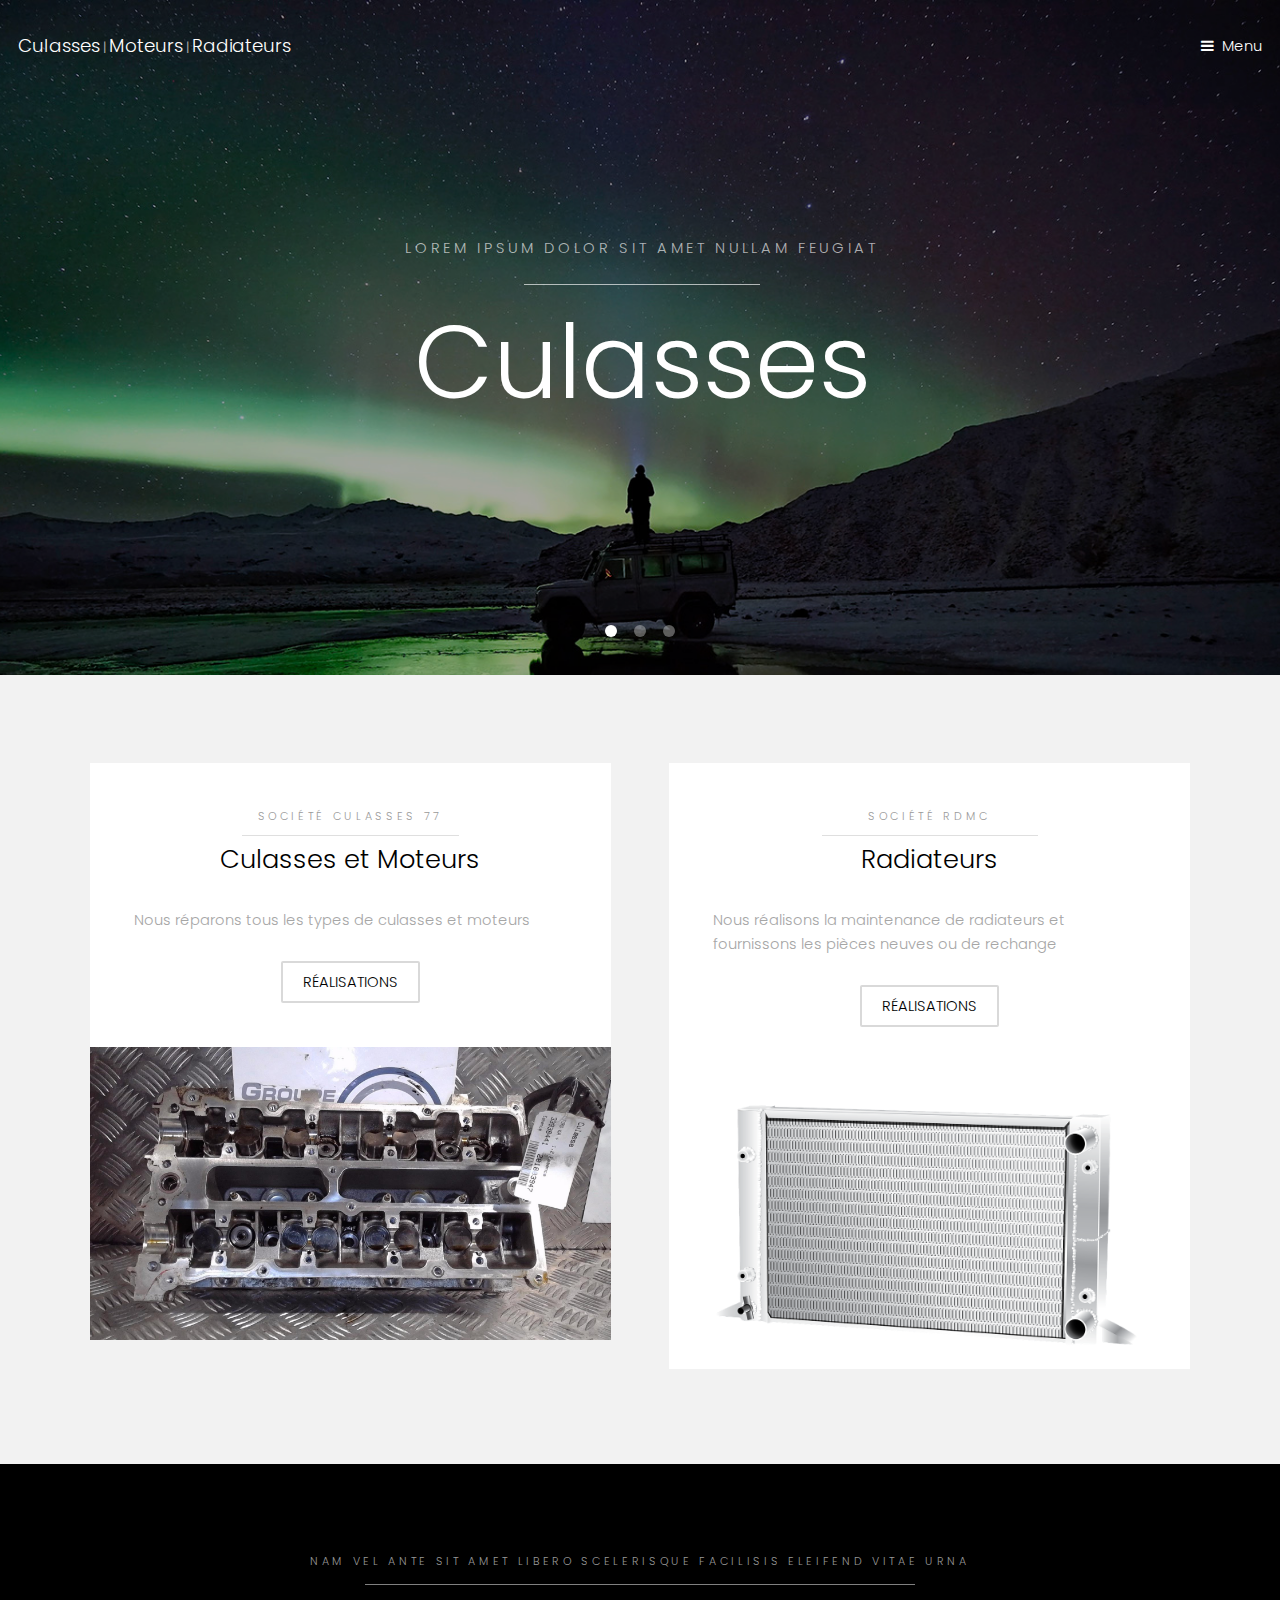
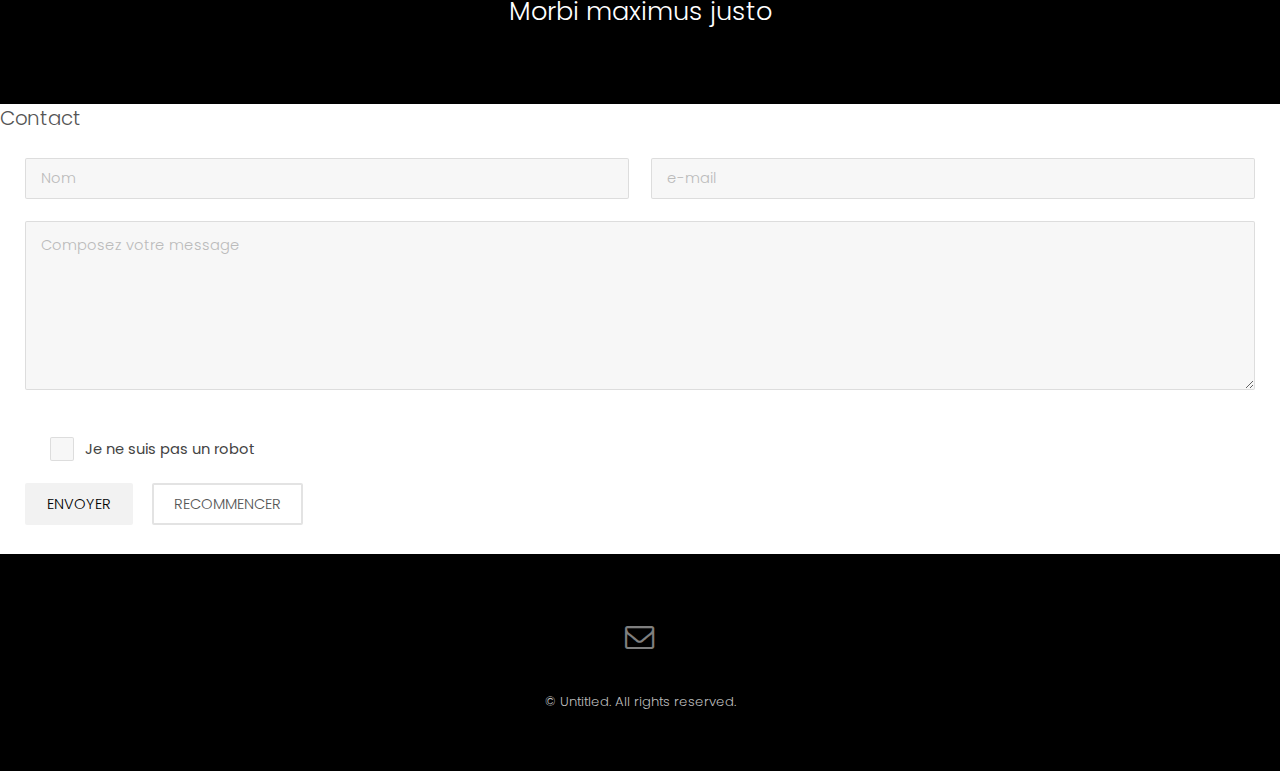
==== index.html @ 9fb0d7d4 "Add files via upload" ====
<!DOCTYPE HTML>
<!--
	Hielo by TEMPLATED
	templated.co @templatedco
	Released for free under the Creative Commons Attribution 3.0 license (templated.co/license)
-->
<html>
	<head>
		<title>CuMoRa</title>
		<meta charset="utf-8" />
		<meta name="viewport" content="width=device-width, initial-scale=1" />
		<link rel="stylesheet" href="assets/css/main.css" />
	</head>
	<body>

		<!-- Header -->
			<header id="header" class="alt">
				<div class="logo"><a href="Culasses.html">Culasses</a><span> | </span><a href="Moteurs.html">Moteurs</a><span> | </span><a href="Radiateurs.html">Radiateurs</a></div>
				<a href="#menu">Menu</a>
			</header>

		<!-- Nav -->
			<nav id="menu">
				<ul class="links">
					<li><a href="index.html">Accueil</a></li>
					<li><a href="Culasses.html">Culasses</a></li>
					<li><a href="Moteurs.html">Moteurs</a></li>
					<li><a href="Radiateurs.html">Radiateurs</a></li>
				</ul>
			</nav>

		<!-- Banner -->
			<section class="banner full">
				<article>
					<img src="images/slide02.jpg" alt="" />
					<div class="inner">
						<header>
							<p>Lorem ipsum dolor sit amet nullam feugiat</p>
							<h2>Culasses</h2>
						</header>
					</div>
				</article>
				<article>
					<img src="images/slide03.jpg"  alt="" />
					<div class="inner">
						<header>
							<p>Sed cursus aliuam veroeros lorem ipsum nullam</p>
							<h2>Moteurs</h2>
						</header>
					</div>
				</article>
				<article>
					<img src="images/slide04.jpg"  alt="" />
					<div class="inner">
						<header>
							<p>Adipiscing lorem ipsum feugiat sed phasellus consequat</p>
							<h2>Radiateurs</h2>
						</header>
					</div>
				</article>
				
			</section>

		<!-- One -->
			<section id="one" class="wrapper style2">
				<div class="inner">
					<div class="grid-style">

						<div>
							<div class="box">
								<div class="content">
									<header class="align-center">
										<p>Société Culasses 77</p>
										<h2>Culasses et Moteurs</h2>
									</header>
									<p>Nous réparons tous les types de culasses et moteurs</p>
									<footer class="align-center">
										<a href="Culasses.html" class="button alt">Réalisations</a>
									</footer>
								</div>
								<div class="image fit">
									<img src="images/Piece-Culasse.jpg" alt="Moteur démonté" />
								</div>		
							</div>
						</div>

						<div>
							<div class="box">
								<div class="content">
									<header class="align-center">
										<p>Société RDMC</p>
										<h2>Radiateurs</h2>
									</header>
									<p>Nous réalisons la maintenance de radiateurs et fournissons les pièces neuves ou de rechange</p>
									<footer class="align-center">
										<a href="Radiateurs.html" class="button alt">Réalisations</a>
									</footer>
								</div>
								<div class="image fit">
									<img src="images/radiator-4772041_1280.webp" alt="Radiateur automobile" />
								</div>
							</div>
						</div>
					</div>
				</div>
			</section>

		<!-- Two -->
			<section id="two" class="wrapper style3">
				<div class="inner">
					<header class="align-center">
						<p>Nam vel ante sit amet libero scelerisque facilisis eleifend vitae urna</p>
						<h2>Morbi maximus justo</h2>
					</header>
				</div>
			</section>

							<!-- Form -->
							<h3>Contact</h3>

							<form method="post" action="#">
								<div class="row uniform">
									<div class="6u 12u$(xsmall)">
										<input type="text" name="name" id="name" value="" placeholder="Nom" />
									</div>
									<div class="6u$ 12u$(xsmall)">
										<input type="email" name="email" id="email" value="" placeholder="e-mail" />
									</div>
									<!-- Break -->
									<div class="12u$">
										<textarea name="message" id="message" placeholder="Composez votre message" rows="6"></textarea>
									</div>
									<!-- Break -->
									<div class="6u$ 12u$(small)">
										<input type="checkbox" id="human" name="human" required>
										<label for="human">Je ne suis pas un robot</label>
									</div>
									<!-- Break -->
									<div class="12u$">
										<ul class="actions">
											<li><input type="submit" value="Envoyer" /></li>
											<li><input type="reset" value="Recommencer" class="alt" /></li>
										</ul>
									</div>
								</div>
							</form>

		<!-- Footer -->
			<footer id="footer">
				<div class="container">
					<ul class="icons">
						<li><a href="mailto:jmalin.code@gmail.com" class="icon fa-envelope-o"><span class="label">e-mail</span></a></li>
					</ul>
				</div>
				<div class="copyright">
					&copy; Untitled. All rights reserved.
				</div>
			</footer>

		<!-- Scripts -->
			<script src="assets/js/jquery.min.js"></script>
			<script src="assets/js/jquery.scrollex.min.js"></script>
			<script src="assets/js/skel.min.js"></script>
			<script src="assets/js/util.js"></script>
			<script src="assets/js/main.js"></script>

	</body>
</html>
---- assets/css/main.css ----
@charset "UTF-8";
@import url(font-awesome.min.css);
@import url("https://fonts.googleapis.com/css?family=Poppins:300,400,500,600,700");

/*
	Hielo by TEMPLATED
	templated.co @templatedco
	Released for free under the Creative Commons Attribution 3.0 license (templated.co/license)
*/

/* Reset */

	html, body, div, span, applet, object, iframe, h1, h2, h3, h4, h5, h6, p, blockquote, pre, a, abbr, acronym, address, big, cite, code, del, dfn, em, img, ins, kbd, q, s, samp, small, strike, strong, sub, sup, tt, var, b, u, i, center, dl, dt, dd, ol, ul, li, fieldset, form, label, legend, table, caption, tbody, tfoot, thead, tr, th, td, article, aside, canvas, details, embed, figure, figcaption, footer, header, hgroup, menu, nav, output, ruby, section, summary, time, mark, audio, video {
		margin: 0;
		padding: 0;
		border: 0;
		font-size: 100%;
		font: inherit;
		vertical-align: baseline;
	}

	article, aside, details, figcaption, figure, footer, header, hgroup, menu, nav, section {
		display: block;
	}

	body {
		line-height: 1;
	}

	ol, ul {
		list-style: none;
	}

	blockquote, q {
		quotes: none;
	}

	blockquote:before, blockquote:after, q:before, q:after {
		content: '';
		content: none;
	}

	table {
		border-collapse: collapse;
		border-spacing: 0;
	}

	body {
		-webkit-text-size-adjust: none;
	}

/* Box Model */

	*, *:before, *:after {
		-moz-box-sizing: border-box;
		-webkit-box-sizing: border-box;
		box-sizing: border-box;
	}

/* Containers */

	.container {
		margin-left: auto;
		margin-right: auto;
	}

	.container.\31 25\25 {
		width: 100%;
		max-width: 100rem;
		min-width: 80rem;
	}

	.container.\37 5\25 {
		width: 60rem;
	}

	.container.\35 0\25 {
		width: 40rem;
	}

	.container.\32 5\25 {
		width: 20rem;
	}

	.container {
		width: 80rem;
	}

	@media screen and (max-width: 1680px) {

		.container.\31 25\25 {
			width: 100%;
			max-width: 100rem;
			min-width: 80rem;
		}

		.container.\37 5\25 {
			width: 60rem;
		}

		.container.\35 0\25 {
			width: 40rem;
		}

		.container.\32 5\25 {
			width: 20rem;
		}

		.container {
			width: 80rem;
		}

	}

	@media screen and (max-width: 1280px) {

		.container.\31 25\25 {
			width: 100%;
			max-width: 81.25rem;
			min-width: 65rem;
		}

		.container.\37 5\25 {
			width: 48.75rem;
		}

		.container.\35 0\25 {
			width: 32.5rem;
		}

		.container.\32 5\25 {
			width: 16.25rem;
		}

		.container {
			width: 65rem;
		}

	}

	@media screen and (max-width: 980px) {

		.container.\31 25\25 {
			width: 100%;
			max-width: 112.5%;
			min-width: 90%;
		}

		.container.\37 5\25 {
			width: 67.5%;
		}

		.container.\35 0\25 {
			width: 45%;
		}

		.container.\32 5\25 {
			width: 22.5%;
		}

		.container {
			width: 90%;
		}

	}

	@media screen and (max-width: 736px) {

		.container.\31 25\25 {
			width: 100%;
			max-width: 112.5%;
			min-width: 90%;
		}

		.container.\37 5\25 {
			width: 67.5%;
		}

		.container.\35 0\25 {
			width: 45%;
		}

		.container.\32 5\25 {
			width: 22.5%;
		}

		.container {
			width: 90% !important;
		}

	}

	@media screen and (max-width: 480px) {

		.container.\31 25\25 {
			width: 100%;
			max-width: 112.5%;
			min-width: 90%;
		}

		.container.\37 5\25 {
			width: 67.5%;
		}

		.container.\35 0\25 {
			width: 45%;
		}

		.container.\32 5\25 {
			width: 22.5%;
		}

		.container {
			width: 90% !important;
		}

	}

/* Grid */

	.row {
		border-bottom: solid 1px transparent;
		-moz-box-sizing: border-box;
		-webkit-box-sizing: border-box;
		box-sizing: border-box;
	}

	.row > * {
		float: left;
		-moz-box-sizing: border-box;
		-webkit-box-sizing: border-box;
		box-sizing: border-box;
	}

	.row:after, .row:before {
		content: '';
		display: block;
		clear: both;
		height: 0;
	}

	.row.uniform > * > :first-child {
		margin-top: 0;
	}

	.row.uniform > * > :last-child {
		margin-bottom: 0;
	}

	.row.\30 \25 > * {
		padding: 0 0 0 0rem;
	}

	.row.\30 \25 {
		margin: 0 0 -1px 0rem;
	}

	.row.uniform.\30 \25 > * {
		padding: 0rem 0 0 0rem;
	}

	.row.uniform.\30 \25 {
		margin: 0rem 0 -1px 0rem;
	}

	.row > * {
		padding: 0 0 0 2rem;
	}

	.row {
		margin: 0 0 -1px -2rem;
	}

	.row.uniform > * {
		padding: 2rem 0 0 2rem;
	}

	.row.uniform {
		margin: -2rem 0 -1px -2rem;
	}

	.row.\32 00\25 > * {
		padding: 0 0 0 4rem;
	}

	.row.\32 00\25 {
		margin: 0 0 -1px -4rem;
	}

	.row.uniform.\32 00\25 > * {
		padding: 4rem 0 0 4rem;
	}

	.row.uniform.\32 00\25 {
		margin: -4rem 0 -1px -4rem;
	}

	.row.\31 50\25 > * {
		padding: 0 0 0 3rem;
	}

	.row.\31 50\25 {
		margin: 0 0 -1px -3rem;
	}

	.row.uniform.\31 50\25 > * {
		padding: 3rem 0 0 3rem;
	}

	.row.uniform.\31 50\25 {
		margin: -3rem 0 -1px -3rem;
	}

	.row.\35 0\25 > * {
		padding: 0 0 0 1rem;
	}

	.row.\35 0\25 {
		margin: 0 0 -1px -1rem;
	}

	.row.uniform.\35 0\25 > * {
		padding: 1rem 0 0 1rem;
	}

	.row.uniform.\35 0\25 {
		margin: -1rem 0 -1px -1rem;
	}

	.row.\32 5\25 > * {
		padding: 0 0 0 0.5rem;
	}

	.row.\32 5\25 {
		margin: 0 0 -1px -0.5rem;
	}

	.row.uniform.\32 5\25 > * {
		padding: 0.5rem 0 0 0.5rem;
	}

	.row.uniform.\32 5\25 {
		margin: -0.5rem 0 -1px -0.5rem;
	}

	.\31 2u, .\31 2u\24 {
		width: 100%;
		clear: none;
		margin-left: 0;
	}

	.\31 1u, .\31 1u\24 {
		width: 91.6666666667%;
		clear: none;
		margin-left: 0;
	}

	.\31 0u, .\31 0u\24 {
		width: 83.3333333333%;
		clear: none;
		margin-left: 0;
	}

	.\39 u, .\39 u\24 {
		width: 75%;
		clear: none;
		margin-left: 0;
	}

	.\38 u, .\38 u\24 {
		width: 66.6666666667%;
		clear: none;
		margin-left: 0;
	}

	.\37 u, .\37 u\24 {
		width: 58.3333333333%;
		clear: none;
		margin-left: 0;
	}

	.\36 u, .\36 u\24 {
		width: 50%;
		clear: none;
		margin-left: 0;
	}

	.\35 u, .\35 u\24 {
		width: 41.6666666667%;
		clear: none;
		margin-left: 0;
	}

	.\34 u, .\34 u\24 {
		width: 33.3333333333%;
		clear: none;
		margin-left: 0;
	}

	.\33 u, .\33 u\24 {
		width: 25%;
		clear: none;
		margin-left: 0;
	}

	.\32 u, .\32 u\24 {
		width: 16.6666666667%;
		clear: none;
		margin-left: 0;
	}

	.\31 u, .\31 u\24 {
		width: 8.3333333333%;
		clear: none;
		margin-left: 0;
	}

	.\31 2u\24 + *,
	.\31 1u\24 + *,
	.\31 0u\24 + *,
	.\39 u\24 + *,
	.\38 u\24 + *,
	.\37 u\24 + *,
	.\36 u\24 + *,
	.\35 u\24 + *,
	.\34 u\24 + *,
	.\33 u\24 + *,
	.\32 u\24 + *,
	.\31 u\24 + * {
		clear: left;
	}

	.\-11u {
		margin-left: 91.66667%;
	}

	.\-10u {
		margin-left: 83.33333%;
	}

	.\-9u {
		margin-left: 75%;
	}

	.\-8u {
		margin-left: 66.66667%;
	}

	.\-7u {
		margin-left: 58.33333%;
	}

	.\-6u {
		margin-left: 50%;
	}

	.\-5u {
		margin-left: 41.66667%;
	}

	.\-4u {
		margin-left: 33.33333%;
	}

	.\-3u {
		margin-left: 25%;
	}

	.\-2u {
		margin-left: 16.66667%;
	}

	.\-1u {
		margin-left: 8.33333%;
	}

	@media screen and (max-width: 1680px) {

		.row > * {
			padding: 0 0 0 2rem;
		}

		.row {
			margin: 0 0 -1px -2rem;
		}

		.row.uniform > * {
			padding: 2rem 0 0 2rem;
		}

		.row.uniform {
			margin: -2rem 0 -1px -2rem;
		}

		.row.\32 00\25 > * {
			padding: 0 0 0 4rem;
		}

		.row.\32 00\25 {
			margin: 0 0 -1px -4rem;
		}

		.row.uniform.\32 00\25 > * {
			padding: 4rem 0 0 4rem;
		}

		.row.uniform.\32 00\25 {
			margin: -4rem 0 -1px -4rem;
		}

		.row.\31 50\25 > * {
			padding: 0 0 0 3rem;
		}

		.row.\31 50\25 {
			margin: 0 0 -1px -3rem;
		}

		.row.uniform.\31 50\25 > * {
			padding: 3rem 0 0 3rem;
		}

		.row.uniform.\31 50\25 {
			margin: -3rem 0 -1px -3rem;
		}

		.row.\35 0\25 > * {
			padding: 0 0 0 1rem;
		}

		.row.\35 0\25 {
			margin: 0 0 -1px -1rem;
		}

		.row.uniform.\35 0\25 > * {
			padding: 1rem 0 0 1rem;
		}

		.row.uniform.\35 0\25 {
			margin: -1rem 0 -1px -1rem;
		}

		.row.\32 5\25 > * {
			padding: 0 0 0 0.5rem;
		}

		.row.\32 5\25 {
			margin: 0 0 -1px -0.5rem;
		}

		.row.uniform.\32 5\25 > * {
			padding: 0.5rem 0 0 0.5rem;
		}

		.row.uniform.\32 5\25 {
			margin: -0.5rem 0 -1px -0.5rem;
		}

		.\31 2u\28xlarge\29, .\31 2u\24\28xlarge\29 {
			width: 100%;
			clear: none;
			margin-left: 0;
		}

		.\31 1u\28xlarge\29, .\31 1u\24\28xlarge\29 {
			width: 91.6666666667%;
			clear: none;
			margin-left: 0;
		}

		.\31 0u\28xlarge\29, .\31 0u\24\28xlarge\29 {
			width: 83.3333333333%;
			clear: none;
			margin-left: 0;
		}

		.\39 u\28xlarge\29, .\39 u\24\28xlarge\29 {
			width: 75%;
			clear: none;
			margin-left: 0;
		}

		.\38 u\28xlarge\29, .\38 u\24\28xlarge\29 {
			width: 66.6666666667%;
			clear: none;
			margin-left: 0;
		}

		.\37 u\28xlarge\29, .\37 u\24\28xlarge\29 {
			width: 58.3333333333%;
			clear: none;
			margin-left: 0;
		}

		.\36 u\28xlarge\29, .\36 u\24\28xlarge\29 {
			width: 50%;
			clear: none;
			margin-left: 0;
		}

		.\35 u\28xlarge\29, .\35 u\24\28xlarge\29 {
			width: 41.6666666667%;
			clear: none;
			margin-left: 0;
		}

		.\34 u\28xlarge\29, .\34 u\24\28xlarge\29 {
			width: 33.3333333333%;
			clear: none;
			margin-left: 0;
		}

		.\33 u\28xlarge\29, .\33 u\24\28xlarge\29 {
			width: 25%;
			clear: none;
			margin-left: 0;
		}

		.\32 u\28xlarge\29, .\32 u\24\28xlarge\29 {
			width: 16.6666666667%;
			clear: none;
			margin-left: 0;
		}

		.\31 u\28xlarge\29, .\31 u\24\28xlarge\29 {
			width: 8.3333333333%;
			clear: none;
			margin-left: 0;
		}

		.\31 2u\24\28xlarge\29 + *,
		.\31 1u\24\28xlarge\29 + *,
		.\31 0u\24\28xlarge\29 + *,
		.\39 u\24\28xlarge\29 + *,
		.\38 u\24\28xlarge\29 + *,
		.\37 u\24\28xlarge\29 + *,
		.\36 u\24\28xlarge\29 + *,
		.\35 u\24\28xlarge\29 + *,
		.\34 u\24\28xlarge\29 + *,
		.\33 u\24\28xlarge\29 + *,
		.\32 u\24\28xlarge\29 + *,
		.\31 u\24\28xlarge\29 + * {
			clear: left;
		}

		.\-11u\28xlarge\29 {
			margin-left: 91.66667%;
		}

		.\-10u\28xlarge\29 {
			margin-left: 83.33333%;
		}

		.\-9u\28xlarge\29 {
			margin-left: 75%;
		}

		.\-8u\28xlarge\29 {
			margin-left: 66.66667%;
		}

		.\-7u\28xlarge\29 {
			margin-left: 58.33333%;
		}

		.\-6u\28xlarge\29 {
			margin-left: 50%;
		}

		.\-5u\28xlarge\29 {
			margin-left: 41.66667%;
		}

		.\-4u\28xlarge\29 {
			margin-left: 33.33333%;
		}

		.\-3u\28xlarge\29 {
			margin-left: 25%;
		}

		.\-2u\28xlarge\29 {
			margin-left: 16.66667%;
		}

		.\-1u\28xlarge\29 {
			margin-left: 8.33333%;
		}

	}

	@media screen and (max-width: 1280px) {

		.row > * {
			padding: 0 0 0 1.5rem;
		}

		.row {
			margin: 0 0 -1px -1.5rem;
		}

		.row.uniform > * {
			padding: 1.5rem 0 0 1.5rem;
		}

		.row.uniform {
			margin: -1.5rem 0 -1px -1.5rem;
		}

		.row.\32 00\25 > * {
			padding: 0 0 0 3rem;
		}

		.row.\32 00\25 {
			margin: 0 0 -1px -3rem;
		}

		.row.uniform.\32 00\25 > * {
			padding: 3rem 0 0 3rem;
		}

		.row.uniform.\32 00\25 {
			margin: -3rem 0 -1px -3rem;
		}

		.row.\31 50\25 > * {
			padding: 0 0 0 2.25rem;
		}

		.row.\31 50\25 {
			margin: 0 0 -1px -2.25rem;
		}

		.row.uniform.\31 50\25 > * {
			padding: 2.25rem 0 0 2.25rem;
		}

		.row.uniform.\31 50\25 {
			margin: -2.25rem 0 -1px -2.25rem;
		}

		.row.\35 0\25 > * {
			padding: 0 0 0 0.75rem;
		}

		.row.\35 0\25 {
			margin: 0 0 -1px -0.75rem;
		}

		.row.uniform.\35 0\25 > * {
			padding: 0.75rem 0 0 0.75rem;
		}

		.row.uniform.\35 0\25 {
			margin: -0.75rem 0 -1px -0.75rem;
		}

		.row.\32 5\25 > * {
			padding: 0 0 0 0.375rem;
		}

		.row.\32 5\25 {
			margin: 0 0 -1px -0.375rem;
		}

		.row.uniform.\32 5\25 > * {
			padding: 0.375rem 0 0 0.375rem;
		}

		.row.uniform.\32 5\25 {
			margin: -0.375rem 0 -1px -0.375rem;
		}

		.\31 2u\28large\29, .\31 2u\24\28large\29 {
			width: 100%;
			clear: none;
			margin-left: 0;
		}

		.\31 1u\28large\29, .\31 1u\24\28large\29 {
			width: 91.6666666667%;
			clear: none;
			margin-left: 0;
		}

		.\31 0u\28large\29, .\31 0u\24\28large\29 {
			width: 83.3333333333%;
			clear: none;
			margin-left: 0;
		}

		.\39 u\28large\29, .\39 u\24\28large\29 {
			width: 75%;
			clear: none;
			margin-left: 0;
		}

		.\38 u\28large\29, .\38 u\24\28large\29 {
			width: 66.6666666667%;
			clear: none;
			margin-left: 0;
		}

		.\37 u\28large\29, .\37 u\24\28large\29 {
			width: 58.3333333333%;
			clear: none;
			margin-left: 0;
		}

		.\36 u\28large\29, .\36 u\24\28large\29 {
			width: 50%;
			clear: none;
			margin-left: 0;
		}

		.\35 u\28large\29, .\35 u\24\28large\29 {
			width: 41.6666666667%;
			clear: none;
			margin-left: 0;
		}

		.\34 u\28large\29, .\34 u\24\28large\29 {
			width: 33.3333333333%;
			clear: none;
			margin-left: 0;
		}

		.\33 u\28large\29, .\33 u\24\28large\29 {
			width: 25%;
			clear: none;
			margin-left: 0;
		}

		.\32 u\28large\29, .\32 u\24\28large\29 {
			width: 16.6666666667%;
			clear: none;
			margin-left: 0;
		}

		.\31 u\28large\29, .\31 u\24\28large\29 {
			width: 8.3333333333%;
			clear: none;
			margin-left: 0;
		}

		.\31 2u\24\28large\29 + *,
		.\31 1u\24\28large\29 + *,
		.\31 0u\24\28large\29 + *,
		.\39 u\24\28large\29 + *,
		.\38 u\24\28large\29 + *,
		.\37 u\24\28large\29 + *,
		.\36 u\24\28large\29 + *,
		.\35 u\24\28large\29 + *,
		.\34 u\24\28large\29 + *,
		.\33 u\24\28large\29 + *,
		.\32 u\24\28large\29 + *,
		.\31 u\24\28large\29 + * {
			clear: left;
		}

		.\-11u\28large\29 {
			margin-left: 91.66667%;
		}

		.\-10u\28large\29 {
			margin-left: 83.33333%;
		}

		.\-9u\28large\29 {
			margin-left: 75%;
		}

		.\-8u\28large\29 {
			margin-left: 66.66667%;
		}

		.\-7u\28large\29 {
			margin-left: 58.33333%;
		}

		.\-6u\28large\29 {
			margin-left: 50%;
		}

		.\-5u\28large\29 {
			margin-left: 41.66667%;
		}

		.\-4u\28large\29 {
			margin-left: 33.33333%;
		}

		.\-3u\28large\29 {
			margin-left: 25%;
		}

		.\-2u\28large\29 {
			margin-left: 16.66667%;
		}

		.\-1u\28large\29 {
			margin-left: 8.33333%;
		}

	}

	@media screen and (max-width: 980px) {

		.row > * {
			padding: 0 0 0 1.5rem;
		}

		.row {
			margin: 0 0 -1px -1.5rem;
		}

		.row.uniform > * {
			padding: 1.5rem 0 0 1.5rem;
		}

		.row.uniform {
			margin: -1.5rem 0 -1px -1.5rem;
		}

		.row.\32 00\25 > * {
			padding: 0 0 0 3rem;
		}

		.row.\32 00\25 {
			margin: 0 0 -1px -3rem;
		}

		.row.uniform.\32 00\25 > * {
			padding: 3rem 0 0 3rem;
		}

		.row.uniform.\32 00\25 {
			margin: -3rem 0 -1px -3rem;
		}

		.row.\31 50\25 > * {
			padding: 0 0 0 2.25rem;
		}

		.row.\31 50\25 {
			margin: 0 0 -1px -2.25rem;
		}

		.row.uniform.\31 50\25 > * {
			padding: 2.25rem 0 0 2.25rem;
		}

		.row.uniform.\31 50\25 {
			margin: -2.25rem 0 -1px -2.25rem;
		}

		.row.\35 0\25 > * {
			padding: 0 0 0 0.75rem;
		}

		.row.\35 0\25 {
			margin: 0 0 -1px -0.75rem;
		}

		.row.uniform.\35 0\25 > * {
			padding: 0.75rem 0 0 0.75rem;
		}

		.row.uniform.\35 0\25 {
			margin: -0.75rem 0 -1px -0.75rem;
		}

		.row.\32 5\25 > * {
			padding: 0 0 0 0.375rem;
		}

		.row.\32 5\25 {
			margin: 0 0 -1px -0.375rem;
		}

		.row.uniform.\32 5\25 > * {
			padding: 0.375rem 0 0 0.375rem;
		}

		.row.uniform.\32 5\25 {
			margin: -0.375rem 0 -1px -0.375rem;
		}

		.\31 2u\28medium\29, .\31 2u\24\28medium\29 {
			width: 100%;
			clear: none;
			margin-left: 0;
		}

		.\31 1u\28medium\29, .\31 1u\24\28medium\29 {
			width: 91.6666666667%;
			clear: none;
			margin-left: 0;
		}

		.\31 0u\28medium\29, .\31 0u\24\28medium\29 {
			width: 83.3333333333%;
			clear: none;
			margin-left: 0;
		}

		.\39 u\28medium\29, .\39 u\24\28medium\29 {
			width: 75%;
			clear: none;
			margin-left: 0;
		}

		.\38 u\28medium\29, .\38 u\24\28medium\29 {
			width: 66.6666666667%;
			clear: none;
			margin-left: 0;
		}

		.\37 u\28medium\29, .\37 u\24\28medium\29 {
			width: 58.3333333333%;
			clear: none;
			margin-left: 0;
		}

		.\36 u\28medium\29, .\36 u\24\28medium\29 {
			width: 50%;
			clear: none;
			margin-left: 0;
		}

		.\35 u\28medium\29, .\35 u\24\28medium\29 {
			width: 41.6666666667%;
			clear: none;
			margin-left: 0;
		}

		.\34 u\28medium\29, .\34 u\24\28medium\29 {
			width: 33.3333333333%;
			clear: none;
			margin-left: 0;
		}

		.\33 u\28medium\29, .\33 u\24\28medium\29 {
			width: 25%;
			clear: none;
			margin-left: 0;
		}

		.\32 u\28medium\29, .\32 u\24\28medium\29 {
			width: 16.6666666667%;
			clear: none;
			margin-left: 0;
		}

		.\31 u\28medium\29, .\31 u\24\28medium\29 {
			width: 8.3333333333%;
			clear: none;
			margin-left: 0;
		}

		.\31 2u\24\28medium\29 + *,
		.\31 1u\24\28medium\29 + *,
		.\31 0u\24\28medium\29 + *,
		.\39 u\24\28medium\29 + *,
		.\38 u\24\28medium\29 + *,
		.\37 u\24\28medium\29 + *,
		.\36 u\24\28medium\29 + *,
		.\35 u\24\28medium\29 + *,
		.\34 u\24\28medium\29 + *,
		.\33 u\24\28medium\29 + *,
		.\32 u\24\28medium\29 + *,
		.\31 u\24\28medium\29 + * {
			clear: left;
		}

		.\-11u\28medium\29 {
			margin-left: 91.66667%;
		}

		.\-10u\28medium\29 {
			margin-left: 83.33333%;
		}

		.\-9u\28medium\29 {
			margin-left: 75%;
		}

		.\-8u\28medium\29 {
			margin-left: 66.66667%;
		}

		.\-7u\28medium\29 {
			margin-left: 58.33333%;
		}

		.\-6u\28medium\29 {
			margin-left: 50%;
		}

		.\-5u\28medium\29 {
			margin-left: 41.66667%;
		}

		.\-4u\28medium\29 {
			margin-left: 33.33333%;
		}

		.\-3u\28medium\29 {
			margin-left: 25%;
		}

		.\-2u\28medium\29 {
			margin-left: 16.66667%;
		}

		.\-1u\28medium\29 {
			margin-left: 8.33333%;
		}

	}

	@media screen and (max-width: 736px) {

		.row > * {
			padding: 0 0 0 1.25rem;
		}

		.row {
			margin: 0 0 -1px -1.25rem;
		}

		.row.uniform > * {
			padding: 1.25rem 0 0 1.25rem;
		}

		.row.uniform {
			margin: -1.25rem 0 -1px -1.25rem;
		}

		.row.\32 00\25 > * {
			padding: 0 0 0 2.5rem;
		}

		.row.\32 00\25 {
			margin: 0 0 -1px -2.5rem;
		}

		.row.uniform.\32 00\25 > * {
			padding: 2.5rem 0 0 2.5rem;
		}

		.row.uniform.\32 00\25 {
			margin: -2.5rem 0 -1px -2.5rem;
		}

		.row.\31 50\25 > * {
			padding: 0 0 0 1.875rem;
		}

		.row.\31 50\25 {
			margin: 0 0 -1px -1.875rem;
		}

		.row.uniform.\31 50\25 > * {
			padding: 1.875rem 0 0 1.875rem;
		}

		.row.uniform.\31 50\25 {
			margin: -1.875rem 0 -1px -1.875rem;
		}

		.row.\35 0\25 > * {
			padding: 0 0 0 0.625rem;
		}

		.row.\35 0\25 {
			margin: 0 0 -1px -0.625rem;
		}

		.row.uniform.\35 0\25 > * {
			padding: 0.625rem 0 0 0.625rem;
		}

		.row.uniform.\35 0\25 {
			margin: -0.625rem 0 -1px -0.625rem;
		}

		.row.\32 5\25 > * {
			padding: 0 0 0 0.3125rem;
		}

		.row.\32 5\25 {
			margin: 0 0 -1px -0.3125rem;
		}

		.row.uniform.\32 5\25 > * {
			padding: 0.3125rem 0 0 0.3125rem;
		}

		.row.uniform.\32 5\25 {
			margin: -0.3125rem 0 -1px -0.3125rem;
		}

		.\31 2u\28small\29, .\31 2u\24\28small\29 {
			width: 100%;
			clear: none;
			margin-left: 0;
		}

		.\31 1u\28small\29, .\31 1u\24\28small\29 {
			width: 91.6666666667%;
			clear: none;
			margin-left: 0;
		}

		.\31 0u\28small\29, .\31 0u\24\28small\29 {
			width: 83.3333333333%;
			clear: none;
			margin-left: 0;
		}

		.\39 u\28small\29, .\39 u\24\28small\29 {
			width: 75%;
			clear: none;
			margin-left: 0;
		}

		.\38 u\28small\29, .\38 u\24\28small\29 {
			width: 66.6666666667%;
			clear: none;
			margin-left: 0;
		}

		.\37 u\28small\29, .\37 u\24\28small\29 {
			width: 58.3333333333%;
			clear: none;
			margin-left: 0;
		}

		.\36 u\28small\29, .\36 u\24\28small\29 {
			width: 50%;
			clear: none;
			margin-left: 0;
		}

		.\35 u\28small\29, .\35 u\24\28small\29 {
			width: 41.6666666667%;
			clear: none;
			margin-left: 0;
		}

		.\34 u\28small\29, .\34 u\24\28small\29 {
			width: 33.3333333333%;
			clear: none;
			margin-left: 0;
		}

		.\33 u\28small\29, .\33 u\24\28small\29 {
			width: 25%;
			clear: none;
			margin-left: 0;
		}

		.\32 u\28small\29, .\32 u\24\28small\29 {
			width: 16.6666666667%;
			clear: none;
			margin-left: 0;
		}

		.\31 u\28small\29, .\31 u\24\28small\29 {
			width: 8.3333333333%;
			clear: none;
			margin-left: 0;
		}

		.\31 2u\24\28small\29 + *,
		.\31 1u\24\28small\29 + *,
		.\31 0u\24\28small\29 + *,
		.\39 u\24\28small\29 + *,
		.\38 u\24\28small\29 + *,
		.\37 u\24\28small\29 + *,
		.\36 u\24\28small\29 + *,
		.\35 u\24\28small\29 + *,
		.\34 u\24\28small\29 + *,
		.\33 u\24\28small\29 + *,
		.\32 u\24\28small\29 + *,
		.\31 u\24\28small\29 + * {
			clear: left;
		}

		.\-11u\28small\29 {
			margin-left: 91.66667%;
		}

		.\-10u\28small\29 {
			margin-left: 83.33333%;
		}

		.\-9u\28small\29 {
			margin-left: 75%;
		}

		.\-8u\28small\29 {
			margin-left: 66.66667%;
		}

		.\-7u\28small\29 {
			margin-left: 58.33333%;
		}

		.\-6u\28small\29 {
			margin-left: 50%;
		}

		.\-5u\28small\29 {
			margin-left: 41.66667%;
		}

		.\-4u\28small\29 {
			margin-left: 33.33333%;
		}

		.\-3u\28small\29 {
			margin-left: 25%;
		}

		.\-2u\28small\29 {
			margin-left: 16.66667%;
		}

		.\-1u\28small\29 {
			margin-left: 8.33333%;
		}

	}

	@media screen and (max-width: 480px) {

		.row > * {
			padding: 0 0 0 1.25rem;
		}

		.row {
			margin: 0 0 -1px -1.25rem;
		}

		.row.uniform > * {
			padding: 1.25rem 0 0 1.25rem;
		}

		.row.uniform {
			margin: -1.25rem 0 -1px -1.25rem;
		}

		.row.\32 00\25 > * {
			padding: 0 0 0 2.5rem;
		}

		.row.\32 00\25 {
			margin: 0 0 -1px -2.5rem;
		}

		.row.uniform.\32 00\25 > * {
			padding: 2.5rem 0 0 2.5rem;
		}

		.row.uniform.\32 00\25 {
			margin: -2.5rem 0 -1px -2.5rem;
		}

		.row.\31 50\25 > * {
			padding: 0 0 0 1.875rem;
		}

		.row.\31 50\25 {
			margin: 0 0 -1px -1.875rem;
		}

		.row.uniform.\31 50\25 > * {
			padding: 1.875rem 0 0 1.875rem;
		}

		.row.uniform.\31 50\25 {
			margin: -1.875rem 0 -1px -1.875rem;
		}

		.row.\35 0\25 > * {
			padding: 0 0 0 0.625rem;
		}

		.row.\35 0\25 {
			margin: 0 0 -1px -0.625rem;
		}

		.row.uniform.\35 0\25 > * {
			padding: 0.625rem 0 0 0.625rem;
		}

		.row.uniform.\35 0\25 {
			margin: -0.625rem 0 -1px -0.625rem;
		}

		.row.\32 5\25 > * {
			padding: 0 0 0 0.3125rem;
		}

		.row.\32 5\25 {
			margin: 0 0 -1px -0.3125rem;
		}

		.row.uniform.\32 5\25 > * {
			padding: 0.3125rem 0 0 0.3125rem;
		}

		.row.uniform.\32 5\25 {
			margin: -0.3125rem 0 -1px -0.3125rem;
		}

		.\31 2u\28xsmall\29, .\31 2u\24\28xsmall\29 {
			width: 100%;
			clear: none;
			margin-left: 0;
		}

		.\31 1u\28xsmall\29, .\31 1u\24\28xsmall\29 {
			width: 91.6666666667%;
			clear: none;
			margin-left: 0;
		}

		.\31 0u\28xsmall\29, .\31 0u\24\28xsmall\29 {
			width: 83.3333333333%;
			clear: none;
			margin-left: 0;
		}

		.\39 u\28xsmall\29, .\39 u\24\28xsmall\29 {
			width: 75%;
			clear: none;
			margin-left: 0;
		}

		.\38 u\28xsmall\29, .\38 u\24\28xsmall\29 {
			width: 66.6666666667%;
			clear: none;
			margin-left: 0;
		}

		.\37 u\28xsmall\29, .\37 u\24\28xsmall\29 {
			width: 58.3333333333%;
			clear: none;
			margin-left: 0;
		}

		.\36 u\28xsmall\29, .\36 u\24\28xsmall\29 {
			width: 50%;
			clear: none;
			margin-left: 0;
		}

		.\35 u\28xsmall\29, .\35 u\24\28xsmall\29 {
			width: 41.6666666667%;
			clear: none;
			margin-left: 0;
		}

		.\34 u\28xsmall\29, .\34 u\24\28xsmall\29 {
			width: 33.3333333333%;
			clear: none;
			margin-left: 0;
		}

		.\33 u\28xsmall\29, .\33 u\24\28xsmall\29 {
			width: 25%;
			clear: none;
			margin-left: 0;
		}

		.\32 u\28xsmall\29, .\32 u\24\28xsmall\29 {
			width: 16.6666666667%;
			clear: none;
			margin-left: 0;
		}

		.\31 u\28xsmall\29, .\31 u\24\28xsmall\29 {
			width: 8.3333333333%;
			clear: none;
			margin-left: 0;
		}

		.\31 2u\24\28xsmall\29 + *,
		.\31 1u\24\28xsmall\29 + *,
		.\31 0u\24\28xsmall\29 + *,
		.\39 u\24\28xsmall\29 + *,
		.\38 u\24\28xsmall\29 + *,
		.\37 u\24\28xsmall\29 + *,
		.\36 u\24\28xsmall\29 + *,
		.\35 u\24\28xsmall\29 + *,
		.\34 u\24\28xsmall\29 + *,
		.\33 u\24\28xsmall\29 + *,
		.\32 u\24\28xsmall\29 + *,
		.\31 u\24\28xsmall\29 + * {
			clear: left;
		}

		.\-11u\28xsmall\29 {
			margin-left: 91.66667%;
		}

		.\-10u\28xsmall\29 {
			margin-left: 83.33333%;
		}

		.\-9u\28xsmall\29 {
			margin-left: 75%;
		}

		.\-8u\28xsmall\29 {
			margin-left: 66.66667%;
		}

		.\-7u\28xsmall\29 {
			margin-left: 58.33333%;
		}

		.\-6u\28xsmall\29 {
			margin-left: 50%;
		}

		.\-5u\28xsmall\29 {
			margin-left: 41.66667%;
		}

		.\-4u\28xsmall\29 {
			margin-left: 33.33333%;
		}

		.\-3u\28xsmall\29 {
			margin-left: 25%;
		}

		.\-2u\28xsmall\29 {
			margin-left: 16.66667%;
		}

		.\-1u\28xsmall\29 {
			margin-left: 8.33333%;
		}

	}

/* Basic */

	@-ms-viewport {
		width: device-width;
	}

	body {
		-ms-overflow-style: scrollbar;
	}

	@media screen and (max-width: 480px) {

		html, body {
			min-width: 320px;
		}

	}

	body {
		background: #fff;
	}

		body.is-loading *, body.is-loading *:before, body.is-loading *:after {
			-moz-animation: none !important;
			-webkit-animation: none !important;
			-ms-animation: none !important;
			animation: none !important;
			-moz-transition: none !important;
			-webkit-transition: none !important;
			-ms-transition: none !important;
			transition: none !important;
		}

/* Type */

	html {
		font-size: 13pt;
	}

		@media screen and (max-width: 1680px) {

			html {
				font-size: 11pt;
			}

		}

		@media screen and (max-width: 1280px) {

			html {
				font-size: 11pt;
			}

		}

		@media screen and (max-width: 980px) {

			html {
				font-size: 12pt;
			}

		}

		@media screen and (max-width: 736px) {

			html {
				font-size: 12pt;
			}

		}

		@media screen and (max-width: 480px) {

			html {
				font-size: 12pt;
			}

		}

	body {
		background-color: #fff;
		color: #444;
	}

	body, input, select, textarea {
		font-family: "Poppins", sans-serif;
		font-weight: 300;
		font-size: 1rem;
		line-height: 1.65;
	}

	a {
		text-decoration: underline;
	}

		a:hover {
			text-decoration: none;
		}

	strong, b {
		font-weight: 600;
	}

	em, i {
		font-style: italic;
	}

	p {
		margin: 0 0 2rem 0;
	}

		p.special {
			text-transform: uppercase;
			font-size: .75rem;
			font-weight: 300;
			margin: 0 0 .5rem 0;
			padding: 0 0 1rem 0;
			letter-spacing: .25rem;
		}

			p.special:after {
				content: '';
				position: absolute;
				margin: auto;
				right: 0;
				bottom: 0;
				left: 0;
				width: 50%;
				height: 1px;
				background-color: rgba(0, 0, 0, 0.125);
			}

	h1, h2, h3, h4, h5, h6 {
		font-weight: 300;
		line-height: 1.5;
		margin: 0 0 1rem 0;
	}

		h1 a, h2 a, h3 a, h4 a, h5 a, h6 a {
			color: inherit;
			text-decoration: none;
		}

	h2 {
		font-size: 1.75rem;
	}

	h3 {
		font-size: 1.35rem;
	}

	h4 {
		font-size: 1.1rem;
	}

	h5 {
		font-size: 0.9rem;
	}

	h6 {
		font-size: 0.7rem;
	}

	sub {
		font-size: 0.8rem;
		position: relative;
		top: 0.5rem;
	}

	sup {
		font-size: 0.8rem;
		position: relative;
		top: -0.5rem;
	}

	blockquote {
		border-left: solid 4px;
		font-style: italic;
		margin: 0 0 2rem 0;
		padding: 0.5rem 0 0.5rem 2rem;
	}

	code {
		border-radius: 2px;
		border: solid 1px;
		font-family: "Courier New", monospace;
		font-size: 0.9rem;
		margin: 0 0.25rem;
		padding: 0.25rem 0.65rem;
	}

	pre {
		-webkit-overflow-scrolling: touch;
		font-family: "Courier New", monospace;
		font-size: 0.9rem;
		margin: 0 0 2rem 0;
	}

		pre code {
			display: block;
			line-height: 1.75;
			padding: 1rem 1.5rem;
			overflow-x: auto;
		}

	hr {
		border: 0;
		border-bottom: solid 1px;
		margin: 2rem 0;
	}

		hr.major {
			margin: 3rem 0;
		}

	.align-left {
		text-align: left;
	}

	.align-center {
		text-align: center;
	}

	.align-right {
		text-align: right;
	}

	input, select, textarea {
		color: #555;
	}

	a {
		color: #8a4680;
	}

	strong, b {
		color: #555;
	}

	h1, h2, h3, h4, h5, h6 {
		color: #555;
	}

	blockquote {
		border-left-color: rgba(144, 144, 144, 0.25);
	}

	code {
		background: rgba(144, 144, 144, 0.075);
		border-color: rgba(144, 144, 144, 0.25);
	}

	hr {
		border-bottom-color: rgba(144, 144, 144, 0.25);
	}

/* Box */

	.box {
		margin-bottom: 2rem;
		background: #FFF;
	}

		.box .image.fit {
			margin: 0;
			border-radius: 0;
		}

			.box .image.fit img {
				border-radius: 0;
			}

		.box header h2 {
			margin-bottom: 2rem;
		}

		.box header p {
			text-transform: uppercase;
			font-size: .75rem;
			font-weight: 300;
			margin: 0 0 .25rem 0;
			padding: 0 0 .75rem 0;
			letter-spacing: .25rem;
		}

			.box header p:after {
				content: '';
				position: absolute;
				margin: auto;
				right: 0;
				bottom: 0;
				left: 0;
				width: 50%;
				height: 1px;
				background-color: rgba(0, 0, 0, 0.125);
			}

		.box .content {
			padding: 3rem;
		}

		.box > :last-child,
		.box > :last-child > :last-child,
		.box > :last-child > :last-child > :last-child {
			margin-bottom: 0;
		}

		.box.alt {
			border: 0;
			border-radius: 0;
			padding: 0;
		}

		@media screen and (max-width: 736px) {

			.box .content {
				padding: 2rem;
			}

		}

	.box {
		border-color: rgba(144, 144, 144, 0.25);
	}

/* Button */

	input[type="submit"],
	input[type="reset"],
	input[type="button"],
	button,
	.button {
		-moz-appearance: none;
		-webkit-appearance: none;
		-ms-appearance: none;
		appearance: none;
		-moz-transition: background-color 0.2s ease-in-out, color 0.2s ease-in-out;
		-webkit-transition: background-color 0.2s ease-in-out, color 0.2s ease-in-out;
		-ms-transition: background-color 0.2s ease-in-out, color 0.2s ease-in-out;
		transition: background-color 0.2s ease-in-out, color 0.2s ease-in-out;
		border-radius: 2px;
		border: 0;
		cursor: pointer;
		display: inline-block;
		font-weight: 300;
		height: 2.85rem;
		line-height: 2.95rem;
		padding: 0 1.5rem;
		text-align: center;
		text-decoration: none;
		text-transform: uppercase;
		white-space: nowrap;
	}

		input[type="submit"].icon,
		input[type="reset"].icon,
		input[type="button"].icon,
		button.icon,
		.button.icon {
			padding-left: 1.35rem;
		}

			input[type="submit"].icon:before,
			input[type="reset"].icon:before,
			input[type="button"].icon:before,
			button.icon:before,
			.button.icon:before {
				margin-right: 0.5rem;
			}

		input[type="submit"].fit,
		input[type="reset"].fit,
		input[type="button"].fit,
		button.fit,
		.button.fit {
			display: block;
			margin: 0 0 1rem 0;
			width: 100%;
		}

		input[type="submit"].small,
		input[type="reset"].small,
		input[type="button"].small,
		button.small,
		.button.small {
			font-size: 0.8rem;
		}

		input[type="submit"].big,
		input[type="reset"].big,
		input[type="button"].big,
		button.big,
		.button.big {
			font-size: 1.35rem;
		}

		input[type="submit"].disabled, input[type="submit"]:disabled,
		input[type="reset"].disabled,
		input[type="reset"]:disabled,
		input[type="button"].disabled,
		input[type="button"]:disabled,
		button.disabled,
		button:disabled,
		.button.disabled,
		.button:disabled {
			-moz-pointer-events: none;
			-webkit-pointer-events: none;
			-ms-pointer-events: none;
			pointer-events: none;
			opacity: 0.25;
		}

		@media screen and (max-width: 480px) {

			input[type="submit"],
			input[type="reset"],
			input[type="button"],
			button,
			.button {
				padding: 0;
				width: 100%;
			}

		}

	input[type="submit"],
	input[type="reset"],
	input[type="button"],
	button,
	.button {
		background-color: #f2f2f2;
		color: #000 !important;
	}

		input[type="submit"]:hover,
		input[type="reset"]:hover,
		input[type="button"]:hover,
		button:hover,
		.button:hover {
			background-color: white;
		}

		input[type="submit"]:active,
		input[type="reset"]:active,
		input[type="button"]:active,
		button:active,
		.button:active {
			background-color: #e5e5e5;
		}

		input[type="submit"].alt,
		input[type="reset"].alt,
		input[type="button"].alt,
		button.alt,
		.button.alt {
			background-color: transparent;
			box-shadow: inset 0 0 0 2px rgba(144, 144, 144, 0.25);
			color: #555 !important;
		}

			input[type="submit"].alt:hover,
			input[type="reset"].alt:hover,
			input[type="button"].alt:hover,
			button.alt:hover,
			.button.alt:hover {
				background-color: rgba(144, 144, 144, 0.075);
			}

			input[type="submit"].alt:active,
			input[type="reset"].alt:active,
			input[type="button"].alt:active,
			button.alt:active,
			.button.alt:active {
				background-color: rgba(144, 144, 144, 0.2);
			}

			input[type="submit"].alt.icon:before,
			input[type="reset"].alt.icon:before,
			input[type="button"].alt.icon:before,
			button.alt.icon:before,
			.button.alt.icon:before {
				color: #bbb;
			}

		input[type="submit"].special,
		input[type="reset"].special,
		input[type="button"].special,
		button.special,
		.button.special {
			background-color: #8a4680;
			color: #ffffff !important;
		}

			input[type="submit"].special:hover,
			input[type="reset"].special:hover,
			input[type="button"].special:hover,
			button.special:hover,
			.button.special:hover {
				background-color: #9b4f90;
			}

			input[type="submit"].special:active,
			input[type="reset"].special:active,
			input[type="button"].special:active,
			button.special:active,
			.button.special:active {
				background-color: #793d70;
			}

/* Form */

	form {
		margin: 25px 25px 2rem 25px;
	}

	label {
		display: block;
		font-size: 0.9rem;
		font-weight: 700;
		margin: 25px 25px 2rem 25px;
	}

	input[type="text"],
	input[type="password"],
	input[type="email"],
	select,
	textarea {
		-moz-appearance: none;
		-webkit-appearance: none;
		-ms-appearance: none;
		appearance: none;
		border-radius: 2px;
		border: none;
		border: solid 1px;
		color: inherit;
		display: block;
		outline: 0;
		padding: 0 1rem;
		text-decoration: none;
		width: 100%;
	}

		input[type="text"]:invalid,
		input[type="password"]:invalid,
		input[type="email"]:invalid,
		select:invalid,
		textarea:invalid {
			box-shadow: none;
		}

	.select-wrapper {
		text-decoration: none;
		display: block;
		position: relative;
	}

		.select-wrapper:before {
			-moz-osx-font-smoothing: grayscale;
			-webkit-font-smoothing: antialiased;
			font-family: FontAwesome;
			font-style: normal;
			font-weight: normal;
			text-transform: none !important;
		}

		.select-wrapper:before {
			content: '\f078';
			display: block;
			height: 2.75rem;
			line-height: 2.75rem;
			pointer-events: none;
			position: absolute;
			right: 0;
			text-align: center;
			top: 0;
			width: 2.75rem;
		}

		.select-wrapper select::-ms-expand {
			display: none;
		}

	input[type="text"],
	input[type="password"],
	input[type="email"],
	select {
		height: 2.75rem;
	}

	textarea {
		padding: 0.75rem 1rem;
	}

	input[type="checkbox"],
	input[type="radio"] {
		-moz-appearance: none;
		-webkit-appearance: none;
		-ms-appearance: none;
		appearance: none;
		display: block;
		float: left;
		margin-right: -2rem;
		opacity: 0;
		width: 1rem;
		z-index: -1;
	}

		input[type="checkbox"] + label,
		input[type="radio"] + label {
			text-decoration: none;
			cursor: pointer;
			display: inline-block;
			font-size: 1rem;
			font-weight: 400;
			padding-left: 2.4rem;
			padding-right: 0.75rem;
			position: relative;
		}

			input[type="checkbox"] + label:before,
			input[type="radio"] + label:before {
				-moz-osx-font-smoothing: grayscale;
				-webkit-font-smoothing: antialiased;
				font-family: FontAwesome;
				font-style: normal;
				font-weight: normal;
				text-transform: none !important;
			}

			input[type="checkbox"] + label:before,
			input[type="radio"] + label:before {
				border-radius: 2px;
				border: solid 1px;
				content: '';
				display: inline-block;
				height: 1.65rem;
				left: 0;
				line-height: 1.58125rem;
				position: absolute;
				text-align: center;
				top: 0;
				width: 1.65rem;
			}

		input[type="checkbox"]:checked + label:before,
		input[type="radio"]:checked + label:before {
			content: '\f00c';
		}

	input[type="checkbox"] + label:before {
		border-radius: 2px;
	}

	input[type="radio"] + label:before {
		border-radius: 100%;
	}

	::-webkit-input-placeholder {
		opacity: 1.0;
	}

	:-moz-placeholder {
		opacity: 1.0;
	}

	::-moz-placeholder {
		opacity: 1.0;
	}

	:-ms-input-placeholder {
		opacity: 1.0;
	}

	.formerize-placeholder {
		opacity: 1.0;
	}

	label {
		color: #555;
	}

	input[type="text"],
	input[type="password"],
	input[type="email"],
	select,
	textarea {
		background: rgba(144, 144, 144, 0.075);
		border-color: rgba(144, 144, 144, 0.25);
	}

		input[type="text"]:focus,
		input[type="password"]:focus,
		input[type="email"]:focus,
		select:focus,
		textarea:focus {
			border-color: #8a4680;
			box-shadow: 0 0 0 1px #8a4680;
		}

	.select-wrapper:before {
		color: rgba(144, 144, 144, 0.25);
	}

	input[type="checkbox"] + label,
	input[type="radio"] + label {
		color: #444;
	}

		input[type="checkbox"] + label:before,
		input[type="radio"] + label:before {
			background: rgba(144, 144, 144, 0.075);
			border-color: rgba(144, 144, 144, 0.25);
		}

	input[type="checkbox"]:checked + label:before,
	input[type="radio"]:checked + label:before {
		background-color: #8a4680;
		border-color: #8a4680;
		color: #ffffff;
	}

	input[type="checkbox"]:focus + label:before,
	input[type="radio"]:focus + label:before {
		border-color: #8a4680;
		box-shadow: 0 0 0 1px #8a4680;
	}

	::-webkit-input-placeholder {
		color: #bbb !important;
	}

	:-moz-placeholder {
		color: #bbb !important;
	}

	::-moz-placeholder {
		color: #bbb !important;
	}

	:-ms-input-placeholder {
		color: #bbb !important;
	}

	.formerize-placeholder {
		color: #bbb !important;
	}

/* Icon */

	.icon {
		text-decoration: none;
		border-bottom: none;
		position: relative;
	}

		.icon:before {
			-moz-osx-font-smoothing: grayscale;
			-webkit-font-smoothing: antialiased;
			font-family: FontAwesome;
			font-style: normal;
			font-weight: normal;
			text-transform: none !important;
		}

		.icon > .label {
			display: none;
		}

/* Image */

	.image {
		border-radius: 2px;
		border: 0;
		display: inline-block;
		position: relative;
	}

		.image img {
			border-radius: 2px;
			display: block;
		}

		.image.left, .image.right {
			max-width: 40%;
		}

			.image.left img, .image.right img {
				width: 100%;
			}

		.image.left {
			float: left;
			margin: 0 1.5rem 1rem 0;
			top: 0.25rem;
		}

		.image.right {
			float: right;
			margin: 0 0 1rem 1.5rem;
			top: 0.25rem;
		}

		.image.fit {
			display: block;
			margin: 0 0 2rem 0;
			width: 100%;
		}

			.image.fit img {
				width: 100%;
			}

		.image.main {
			display: block;
			margin: 0 0 3rem 0;
			width: 100%;
		}

			.image.main img {
				width: 100%;
			}

/* List */

	ol {
		list-style: decimal;
		margin: 0 0 2rem 0;
		padding-left: 1.25rem;
	}

		ol li {
			padding-left: 0.25rem;
		}

	ul {
		list-style: disc;
		margin: 0 0 2rem 0;
		padding-left: 1rem;
	}

		ul li {
			padding-left: 0.5rem;
		}

		ul.alt {
			list-style: none;
			padding-left: 0;
		}

			ul.alt li {
				border-top: solid 1px;
				padding: 0.5rem 0;
			}

				ul.alt li:first-child {
					border-top: 0;
					padding-top: 0;
				}

		ul.icons {
			cursor: default;
			list-style: none;
			padding-left: 0;
		}

			ul.icons li {
				display: inline-block;
				padding: 0 1rem 0 0;
			}

				ul.icons li:last-child {
					padding-right: 0;
				}

				ul.icons li .icon:before {
					font-size: 2rem;
				}

		ul.actions {
			cursor: default;
			list-style: none;
			padding-left: 0;
		}

			ul.actions li {
				display: inline-block;
				padding: 0 1rem 0 0;
				vertical-align: middle;
			}

				ul.actions li:last-child {
					padding-right: 0;
				}

			ul.actions.small li {
				padding: 0 0.5rem 0 0;
			}

			ul.actions.vertical li {
				display: block;
				padding: 1rem 0 0 0;
			}

				ul.actions.vertical li:first-child {
					padding-top: 0;
				}

				ul.actions.vertical li > * {
					margin-bottom: 0;
				}

			ul.actions.vertical.small li {
				padding: 0.5rem 0 0 0;
			}

				ul.actions.vertical.small li:first-child {
					padding-top: 0;
				}

			ul.actions.fit {
				display: table;
				margin-left: -1rem;
				padding: 0;
				table-layout: fixed;
				width: calc(100% + 1rem);
			}

				ul.actions.fit li {
					display: table-cell;
					padding: 0 0 0 1rem;
				}

					ul.actions.fit li > * {
						margin-bottom: 0;
					}

				ul.actions.fit.small {
					margin-left: -0.5rem;
					width: calc(100% + 0.5rem);
				}

					ul.actions.fit.small li {
						padding: 0 0 0 0.5rem;
					}

			@media screen and (max-width: 480px) {

				ul.actions {
					margin: 0 0 2rem 0;
				}

					ul.actions li {
						padding: 1rem 0 0 0;
						display: block;
						text-align: center;
						width: 100%;
					}

						ul.actions li:first-child {
							padding-top: 0;
						}

						ul.actions li > * {
							width: 100%;
							margin: 0 !important;
						}

							ul.actions li > *.icon:before {
								margin-left: -2rem;
							}

					ul.actions.small li {
						padding: 0.5rem 0 0 0;
					}

						ul.actions.small li:first-child {
							padding-top: 0;
						}

			}

	dl {
		margin: 0 0 2rem 0;
	}

		dl dt {
			display: block;
			font-weight: 700;
			margin: 0 0 1rem 0;
		}

		dl dd {
			margin-left: 2rem;
		}

	ul.alt li {
		border-top-color: rgba(144, 144, 144, 0.25);
	}

/* Section/Article */

	section.special, article.special {
		text-align: center;
	}

	header p {
		position: relative;
		margin: 0 0 1.5rem 0;
	}

	header h2 + p {
		font-size: 1.25rem;
		margin-top: -1rem;
	}

	header h3 + p {
		font-size: 1.1rem;
		margin-top: -0.8rem;
	}

	header h4 + p,
	header h5 + p,
	header h6 + p {
		font-size: 0.9rem;
		margin-top: -0.6rem;
	}

	header p {
		color: #bbb;
	}

/* Table */

	.table-wrapper {
		-webkit-overflow-scrolling: touch;
		overflow-x: auto;
	}

	table {
		margin: 0 0 2rem 0;
		width: 100%;
	}

		table tbody tr {
			border: solid 1px;
			border-left: 0;
			border-right: 0;
		}

		table td {
			padding: 0.75rem 0.75rem;
		}

		table th {
			font-size: 0.9rem;
			font-weight: 700;
			padding: 0 0.75rem 0.75rem 0.75rem;
			text-align: left;
		}

		table thead {
			border-bottom: solid 2px;
		}

		table tfoot {
			border-top: solid 2px;
		}

		table.alt {
			border-collapse: separate;
		}

			table.alt tbody tr td {
				border: solid 1px;
				border-left-width: 0;
				border-top-width: 0;
			}

				table.alt tbody tr td:first-child {
					border-left-width: 1px;
				}

			table.alt tbody tr:first-child td {
				border-top-width: 1px;
			}

			table.alt thead {
				border-bottom: 0;
			}

			table.alt tfoot {
				border-top: 0;
			}

	table tbody tr {
		border-color: rgba(144, 144, 144, 0.25);
	}

		table tbody tr:nth-child(2n + 1) {
			background-color: rgba(144, 144, 144, 0.075);
		}

	table th {
		color: #555;
	}

	table thead {
		border-bottom-color: rgba(144, 144, 144, 0.25);
	}

	table tfoot {
		border-top-color: rgba(144, 144, 144, 0.25);
	}

	table.alt tbody tr td {
		border-color: rgba(144, 144, 144, 0.25);
	}

/* Wrapper */

	.wrapper {
		padding: 6rem 0 4rem 0 ;
		position: relative;
		margin: 0;
	}

		.wrapper > .inner {
			margin: 0 auto;
			width: 80rem;
		}

		.wrapper.style1 {
			background-color: #8a4680;
			color: #e2d1df;
		}

			.wrapper.style1 input, .wrapper.style1 select, .wrapper.style1 textarea {
				color: #ffffff;
			}

			.wrapper.style1 a {
				color: #ffffff;
			}

			.wrapper.style1 strong, .wrapper.style1 b {
				color: #ffffff;
			}

			.wrapper.style1 h1, .wrapper.style1 h2, .wrapper.style1 h3, .wrapper.style1 h4, .wrapper.style1 h5, .wrapper.style1 h6 {
				color: #ffffff;
			}

			.wrapper.style1 blockquote {
				border-left-color: rgba(255, 255, 255, 0.25);
			}

			.wrapper.style1 code {
				background: rgba(255, 255, 255, 0.075);
				border-color: rgba(255, 255, 255, 0.25);
			}

			.wrapper.style1 hr {
				border-bottom-color: rgba(255, 255, 255, 0.25);
			}

			.wrapper.style1 .box {
				border-color: rgba(255, 255, 255, 0.25);
			}

			.wrapper.style1 input[type="submit"],
			.wrapper.style1 input[type="reset"],
			.wrapper.style1 input[type="button"],
			.wrapper.style1 button,
			.wrapper.style1 .button {
				background-color: #f2f2f2;
				color: #000 !important;
			}

				.wrapper.style1 input[type="submit"]:hover,
				.wrapper.style1 input[type="reset"]:hover,
				.wrapper.style1 input[type="button"]:hover,
				.wrapper.style1 button:hover,
				.wrapper.style1 .button:hover {
					background-color: white;
				}

				.wrapper.style1 input[type="submit"]:active,
				.wrapper.style1 input[type="reset"]:active,
				.wrapper.style1 input[type="button"]:active,
				.wrapper.style1 button:active,
				.wrapper.style1 .button:active {
					background-color: #e5e5e5;
				}

				.wrapper.style1 input[type="submit"].alt,
				.wrapper.style1 input[type="reset"].alt,
				.wrapper.style1 input[type="button"].alt,
				.wrapper.style1 button.alt,
				.wrapper.style1 .button.alt {
					background-color: transparent;
					box-shadow: inset 0 0 0 2px rgba(255, 255, 255, 0.25);
					color: #ffffff !important;
				}

					.wrapper.style1 input[type="submit"].alt:hover,
					.wrapper.style1 input[type="reset"].alt:hover,
					.wrapper.style1 input[type="button"].alt:hover,
					.wrapper.style1 button.alt:hover,
					.wrapper.style1 .button.alt:hover {
						background-color: rgba(255, 255, 255, 0.075);
					}

					.wrapper.style1 input[type="submit"].alt:active,
					.wrapper.style1 input[type="reset"].alt:active,
					.wrapper.style1 input[type="button"].alt:active,
					.wrapper.style1 button.alt:active,
					.wrapper.style1 .button.alt:active {
						background-color: rgba(255, 255, 255, 0.2);
					}

					.wrapper.style1 input[type="submit"].alt.icon:before,
					.wrapper.style1 input[type="reset"].alt.icon:before,
					.wrapper.style1 input[type="button"].alt.icon:before,
					.wrapper.style1 button.alt.icon:before,
					.wrapper.style1 .button.alt.icon:before {
						color: #d0b5cc;
					}

				.wrapper.style1 input[type="submit"].special,
				.wrapper.style1 input[type="reset"].special,
				.wrapper.style1 input[type="button"].special,
				.wrapper.style1 button.special,
				.wrapper.style1 .button.special {
					background-color: #ffffff;
					color: #8a4680 !important;
				}

			.wrapper.style1 label {
				color: #ffffff;
			}

			.wrapper.style1 input[type="text"],
			.wrapper.style1 input[type="password"],
			.wrapper.style1 input[type="email"],
			.wrapper.style1 select,
			.wrapper.style1 textarea {
				background: rgba(255, 255, 255, 0.075);
				border-color: rgba(255, 255, 255, 0.25);
			}

				.wrapper.style1 input[type="text"]:focus,
				.wrapper.style1 input[type="password"]:focus,
				.wrapper.style1 input[type="email"]:focus,
				.wrapper.style1 select:focus,
				.wrapper.style1 textarea:focus {
					border-color: #ffffff;
					box-shadow: 0 0 0 1px #ffffff;
				}

			.wrapper.style1 .select-wrapper:before {
				color: rgba(255, 255, 255, 0.25);
			}

			.wrapper.style1 input[type="checkbox"] + label,
			.wrapper.style1 input[type="radio"] + label {
				color: #e2d1df;
			}

				.wrapper.style1 input[type="checkbox"] + label:before,
				.wrapper.style1 input[type="radio"] + label:before {
					background: rgba(255, 255, 255, 0.075);
					border-color: rgba(255, 255, 255, 0.25);
				}

			.wrapper.style1 input[type="checkbox"]:checked + label:before,
			.wrapper.style1 input[type="radio"]:checked + label:before {
				background-color: #ffffff;
				border-color: #ffffff;
				color: #8a4680;
			}

			.wrapper.style1 input[type="checkbox"]:focus + label:before,
			.wrapper.style1 input[type="radio"]:focus + label:before {
				border-color: #ffffff;
				box-shadow: 0 0 0 1px #ffffff;
			}

			.wrapper.style1 ::-webkit-input-placeholder {
				color: #d0b5cc !important;
			}

			.wrapper.style1 :-moz-placeholder {
				color: #d0b5cc !important;
			}

			.wrapper.style1 ::-moz-placeholder {
				color: #d0b5cc !important;
			}

			.wrapper.style1 :-ms-input-placeholder {
				color: #d0b5cc !important;
			}

			.wrapper.style1 .formerize-placeholder {
				color: #d0b5cc !important;
			}

			.wrapper.style1 ul.alt li {
				border-top-color: rgba(255, 255, 255, 0.25);
			}

			.wrapper.style1 header p {
				color: #d0b5cc;
			}

			.wrapper.style1 table tbody tr {
				border-color: rgba(255, 255, 255, 0.25);
			}

				.wrapper.style1 table tbody tr:nth-child(2n + 1) {
					background-color: rgba(255, 255, 255, 0.075);
				}

			.wrapper.style1 table th {
				color: #ffffff;
			}

			.wrapper.style1 table thead {
				border-bottom-color: rgba(255, 255, 255, 0.25);
			}

			.wrapper.style1 table tfoot {
				border-top-color: rgba(255, 255, 255, 0.25);
			}

			.wrapper.style1 table.alt tbody tr td {
				border-color: rgba(255, 255, 255, 0.25);
			}

		.wrapper.style2 {
			background-color: #f2f2f2;
			color: #a6a6a6;
		}

			.wrapper.style2 input, .wrapper.style2 select, .wrapper.style2 textarea {
				color: #000;
			}

			.wrapper.style2 a {
				color: #8a4680;
			}

			.wrapper.style2 strong, .wrapper.style2 b {
				color: #000;
			}

			.wrapper.style2 h1, .wrapper.style2 h2, .wrapper.style2 h3, .wrapper.style2 h4, .wrapper.style2 h5, .wrapper.style2 h6 {
				color: #000;
			}

			.wrapper.style2 blockquote {
				border-left-color: rgba(0, 0, 0, 0.15);
			}

			.wrapper.style2 code {
				background: rgba(0, 0, 0, 0.075);
				border-color: rgba(0, 0, 0, 0.15);
			}

			.wrapper.style2 hr {
				border-bottom-color: rgba(0, 0, 0, 0.15);
			}

			.wrapper.style2 .box {
				border-color: rgba(0, 0, 0, 0.15);
			}

			.wrapper.style2 input[type="submit"],
			.wrapper.style2 input[type="reset"],
			.wrapper.style2 input[type="button"],
			.wrapper.style2 button,
			.wrapper.style2 .button {
				background-color: #000;
				color: #f2f2f2 !important;
			}

				.wrapper.style2 input[type="submit"].alt,
				.wrapper.style2 input[type="reset"].alt,
				.wrapper.style2 input[type="button"].alt,
				.wrapper.style2 button.alt,
				.wrapper.style2 .button.alt {
					background-color: transparent;
					box-shadow: inset 0 0 0 2px rgba(0, 0, 0, 0.15);
					color: #000 !important;
				}

					.wrapper.style2 input[type="submit"].alt:hover,
					.wrapper.style2 input[type="reset"].alt:hover,
					.wrapper.style2 input[type="button"].alt:hover,
					.wrapper.style2 button.alt:hover,
					.wrapper.style2 .button.alt:hover {
						background-color: rgba(0, 0, 0, 0.075);
					}

					.wrapper.style2 input[type="submit"].alt:active,
					.wrapper.style2 input[type="reset"].alt:active,
					.wrapper.style2 input[type="button"].alt:active,
					.wrapper.style2 button.alt:active,
					.wrapper.style2 .button.alt:active {
						background-color: rgba(0, 0, 0, 0.2);
					}

					.wrapper.style2 input[type="submit"].alt.icon:before,
					.wrapper.style2 input[type="reset"].alt.icon:before,
					.wrapper.style2 input[type="button"].alt.icon:before,
					.wrapper.style2 button.alt.icon:before,
					.wrapper.style2 .button.alt.icon:before {
						color: #999999;
					}

				.wrapper.style2 input[type="submit"].special,
				.wrapper.style2 input[type="reset"].special,
				.wrapper.style2 input[type="button"].special,
				.wrapper.style2 button.special,
				.wrapper.style2 .button.special {
					background-color: #8a4680;
					color: #ffffff !important;
				}

					.wrapper.style2 input[type="submit"].special:hover,
					.wrapper.style2 input[type="reset"].special:hover,
					.wrapper.style2 input[type="button"].special:hover,
					.wrapper.style2 button.special:hover,
					.wrapper.style2 .button.special:hover {
						background-color: #9b4f90;
					}

					.wrapper.style2 input[type="submit"].special:active,
					.wrapper.style2 input[type="reset"].special:active,
					.wrapper.style2 input[type="button"].special:active,
					.wrapper.style2 button.special:active,
					.wrapper.style2 .button.special:active {
						background-color: #793d70;
					}

			.wrapper.style2 label {
				color: #000;
			}

			.wrapper.style2 input[type="text"],
			.wrapper.style2 input[type="password"],
			.wrapper.style2 input[type="email"],
			.wrapper.style2 select,
			.wrapper.style2 textarea {
				background: rgba(0, 0, 0, 0.075);
				border-color: rgba(0, 0, 0, 0.15);
			}

				.wrapper.style2 input[type="text"]:focus,
				.wrapper.style2 input[type="password"]:focus,
				.wrapper.style2 input[type="email"]:focus,
				.wrapper.style2 select:focus,
				.wrapper.style2 textarea:focus {
					border-color: #8a4680;
					box-shadow: 0 0 0 1px #8a4680;
				}

			.wrapper.style2 .select-wrapper:before {
				color: rgba(0, 0, 0, 0.15);
			}

			.wrapper.style2 input[type="checkbox"] + label,
			.wrapper.style2 input[type="radio"] + label {
				color: #a6a6a6;
			}

				.wrapper.style2 input[type="checkbox"] + label:before,
				.wrapper.style2 input[type="radio"] + label:before {
					background: rgba(0, 0, 0, 0.075);
					border-color: rgba(0, 0, 0, 0.15);
				}

			.wrapper.style2 input[type="checkbox"]:checked + label:before,
			.wrapper.style2 input[type="radio"]:checked + label:before {
				background-color: #8a4680;
				border-color: #8a4680;
				color: #ffffff;
			}

			.wrapper.style2 input[type="checkbox"]:focus + label:before,
			.wrapper.style2 input[type="radio"]:focus + label:before {
				border-color: #8a4680;
				box-shadow: 0 0 0 1px #8a4680;
			}

			.wrapper.style2 ::-webkit-input-placeholder {
				color: #999999 !important;
			}

			.wrapper.style2 :-moz-placeholder {
				color: #999999 !important;
			}

			.wrapper.style2 ::-moz-placeholder {
				color: #999999 !important;
			}

			.wrapper.style2 :-ms-input-placeholder {
				color: #999999 !important;
			}

			.wrapper.style2 .formerize-placeholder {
				color: #999999 !important;
			}

			.wrapper.style2 ul.alt li {
				border-top-color: rgba(0, 0, 0, 0.15);
			}

			.wrapper.style2 header p {
				color: #999999;
			}

			.wrapper.style2 table tbody tr {
				border-color: rgba(0, 0, 0, 0.15);
			}

				.wrapper.style2 table tbody tr:nth-child(2n + 1) {
					background-color: rgba(0, 0, 0, 0.075);
				}

			.wrapper.style2 table th {
				color: #000;
			}

			.wrapper.style2 table thead {
				border-bottom-color: rgba(0, 0, 0, 0.15);
			}

			.wrapper.style2 table tfoot {
				border-top-color: rgba(0, 0, 0, 0.15);
			}

			.wrapper.style2 table.alt tbody tr td {
				border-color: rgba(0, 0, 0, 0.15);
			}

		.wrapper.style3 {
			background-color: #000;
			color: #bfbfbf;
			background-image: url(../../images/bg.jpg);
			background-size: cover;
			background-attachment: fixed;
			background-position: center;
			position: relative;
		}

			.wrapper.style3 input, .wrapper.style3 select, .wrapper.style3 textarea {
				color: #ffffff;
			}

			.wrapper.style3 a {
				color: #8a4680;
			}

			.wrapper.style3 strong, .wrapper.style3 b {
				color: #ffffff;
			}

			.wrapper.style3 h1, .wrapper.style3 h2, .wrapper.style3 h3, .wrapper.style3 h4, .wrapper.style3 h5, .wrapper.style3 h6 {
				color: #ffffff;
			}

			.wrapper.style3 blockquote {
				border-left-color: rgba(255, 255, 255, 0.25);
			}

			.wrapper.style3 code {
				background: rgba(255, 255, 255, 0.075);
				border-color: rgba(255, 255, 255, 0.25);
			}

			.wrapper.style3 hr {
				border-bottom-color: rgba(255, 255, 255, 0.25);
			}

			.wrapper.style3 .box {
				border-color: rgba(255, 255, 255, 0.25);
			}

			.wrapper.style3 input[type="submit"],
			.wrapper.style3 input[type="reset"],
			.wrapper.style3 input[type="button"],
			.wrapper.style3 button,
			.wrapper.style3 .button {
				background-color: #f2f2f2;
				color: #000 !important;
			}

				.wrapper.style3 input[type="submit"]:hover,
				.wrapper.style3 input[type="reset"]:hover,
				.wrapper.style3 input[type="button"]:hover,
				.wrapper.style3 button:hover,
				.wrapper.style3 .button:hover {
					background-color: white;
				}

				.wrapper.style3 input[type="submit"]:active,
				.wrapper.style3 input[type="reset"]:active,
				.wrapper.style3 input[type="button"]:active,
				.wrapper.style3 button:active,
				.wrapper.style3 .button:active {
					background-color: #e5e5e5;
				}

				.wrapper.style3 input[type="submit"].alt,
				.wrapper.style3 input[type="reset"].alt,
				.wrapper.style3 input[type="button"].alt,
				.wrapper.style3 button.alt,
				.wrapper.style3 .button.alt {
					background-color: transparent;
					box-shadow: inset 0 0 0 2px rgba(255, 255, 255, 0.25);
					color: #ffffff !important;
				}

					.wrapper.style3 input[type="submit"].alt:hover,
					.wrapper.style3 input[type="reset"].alt:hover,
					.wrapper.style3 input[type="button"].alt:hover,
					.wrapper.style3 button.alt:hover,
					.wrapper.style3 .button.alt:hover {
						background-color: rgba(255, 255, 255, 0.075);
					}

					.wrapper.style3 input[type="submit"].alt:active,
					.wrapper.style3 input[type="reset"].alt:active,
					.wrapper.style3 input[type="button"].alt:active,
					.wrapper.style3 button.alt:active,
					.wrapper.style3 .button.alt:active {
						background-color: rgba(255, 255, 255, 0.2);
					}

					.wrapper.style3 input[type="submit"].alt.icon:before,
					.wrapper.style3 input[type="reset"].alt.icon:before,
					.wrapper.style3 input[type="button"].alt.icon:before,
					.wrapper.style3 button.alt.icon:before,
					.wrapper.style3 .button.alt.icon:before {
						color: #999999;
					}

				.wrapper.style3 input[type="submit"].special,
				.wrapper.style3 input[type="reset"].special,
				.wrapper.style3 input[type="button"].special,
				.wrapper.style3 button.special,
				.wrapper.style3 .button.special {
					background-color: #8a4680;
					color: #ffffff !important;
				}

					.wrapper.style3 input[type="submit"].special:hover,
					.wrapper.style3 input[type="reset"].special:hover,
					.wrapper.style3 input[type="button"].special:hover,
					.wrapper.style3 button.special:hover,
					.wrapper.style3 .button.special:hover {
						background-color: #9b4f90;
					}

					.wrapper.style3 input[type="submit"].special:active,
					.wrapper.style3 input[type="reset"].special:active,
					.wrapper.style3 input[type="button"].special:active,
					.wrapper.style3 button.special:active,
					.wrapper.style3 .button.special:active {
						background-color: #793d70;
					}

			.wrapper.style3 label {
				color: #ffffff;
			}

			.wrapper.style3 input[type="text"],
			.wrapper.style3 input[type="password"],
			.wrapper.style3 input[type="email"],
			.wrapper.style3 select,
			.wrapper.style3 textarea {
				background: rgba(255, 255, 255, 0.075);
				border-color: rgba(255, 255, 255, 0.25);
			}

				.wrapper.style3 input[type="text"]:focus,
				.wrapper.style3 input[type="password"]:focus,
				.wrapper.style3 input[type="email"]:focus,
				.wrapper.style3 select:focus,
				.wrapper.style3 textarea:focus {
					border-color: #8a4680;
					box-shadow: 0 0 0 1px #8a4680;
				}

			.wrapper.style3 .select-wrapper:before {
				color: rgba(255, 255, 255, 0.25);
			}

			.wrapper.style3 input[type="checkbox"] + label,
			.wrapper.style3 input[type="radio"] + label {
				color: #bfbfbf;
			}

				.wrapper.style3 input[type="checkbox"] + label:before,
				.wrapper.style3 input[type="radio"] + label:before {
					background: rgba(255, 255, 255, 0.075);
					border-color: rgba(255, 255, 255, 0.25);
				}

			.wrapper.style3 input[type="checkbox"]:checked + label:before,
			.wrapper.style3 input[type="radio"]:checked + label:before {
				background-color: #8a4680;
				border-color: #8a4680;
				color: #ffffff;
			}

			.wrapper.style3 input[type="checkbox"]:focus + label:before,
			.wrapper.style3 input[type="radio"]:focus + label:before {
				border-color: #8a4680;
				box-shadow: 0 0 0 1px #8a4680;
			}

			.wrapper.style3 ::-webkit-input-placeholder {
				color: #999999 !important;
			}

			.wrapper.style3 :-moz-placeholder {
				color: #999999 !important;
			}

			.wrapper.style3 ::-moz-placeholder {
				color: #999999 !important;
			}

			.wrapper.style3 :-ms-input-placeholder {
				color: #999999 !important;
			}

			.wrapper.style3 .formerize-placeholder {
				color: #999999 !important;
			}

			.wrapper.style3 ul.alt li {
				border-top-color: rgba(255, 255, 255, 0.25);
			}

			.wrapper.style3 header p {
				color: #999999;
			}

			.wrapper.style3 table tbody tr {
				border-color: rgba(255, 255, 255, 0.25);
			}

				.wrapper.style3 table tbody tr:nth-child(2n + 1) {
					background-color: rgba(255, 255, 255, 0.075);
				}

			.wrapper.style3 table th {
				color: #ffffff;
			}

			.wrapper.style3 table thead {
				border-bottom-color: rgba(255, 255, 255, 0.25);
			}

			.wrapper.style3 table tfoot {
				border-top-color: rgba(255, 255, 255, 0.25);
			}

			.wrapper.style3 table.alt tbody tr td {
				border-color: rgba(255, 255, 255, 0.25);
			}

			.wrapper.style3 .inner {
				position: relative;
				z-index: 2;
			}

			.wrapper.style3 p {
				text-transform: uppercase;
				font-size: .75rem;
				font-weight: 300;
				margin: 0 0 .5rem 0;
				padding: 0 0 1rem 0;
				letter-spacing: .25rem;
			}

				.wrapper.style3 p:after {
					content: '';
					position: absolute;
					margin: auto;
					right: 0;
					bottom: 0;
					left: 0;
					width: 50%;
					height: 1px;
					background-color: rgba(255, 255, 255, 0.5);
				}

			.wrapper.style3:before {
				-moz-transition: opacity 3s ease;
				-webkit-transition: opacity 3s ease;
				-ms-transition: opacity 3s ease;
				transition: opacity 3s ease;
				-moz-transition-delay: 1.25s;
				-webkit-transition-delay: 1.25s;
				-ms-transition-delay: 1.25s;
				transition-delay: 1.25s;
				content: '';
				display: block;
				background-color: rgba(0, 0, 0, 0.95);
				height: 100%;
				left: 0;
				opacity: 0.75;
				position: absolute;
				top: 0;
				width: 100%;
				z-index: 1;
			}

		@media screen and (max-width: 1280px) {

			.wrapper > .inner {
				width: 75rem;
			}

		}

		@media screen and (max-width: 980px) {

			.wrapper > .inner {
				width: 90%;
			}

			.wrapper.style3 {
				background-attachment: scroll;
			}

		}

		@media screen and (max-width: 736px) {

			.wrapper {
				padding: 3rem 0 1rem 0 ;
			}

		}

/* Flexgrid */

	.grid-style {
		width: 100%;
		margin: 0 0 2.5rem 0;
		display: -moz-flex;
		display: -webkit-flex;
		display: -ms-flex;
		display: flex;
		-moz-flex-wrap: wrap;
		-webkit-flex-wrap: wrap;
		-ms-flex-wrap: wrap;
		flex-wrap: wrap;
		-moz-align-items: stretch;
		-webkit-align-items: stretch;
		-ms-align-items: stretch;
		align-items: stretch;
	}

		.grid-style > * {
			-moz-flex-shrink: 1;
			-webkit-flex-shrink: 1;
			-ms-flex-shrink: 1;
			flex-shrink: 1;
			-moz-flex-grow: 0;
			-webkit-flex-grow: 0;
			-ms-flex-grow: 0;
			flex-grow: 0;
		}

		.grid-style > * {
			width: 50%;
		}

		.grid-style > * {
			padding: 2rem;
			width: calc(50% + 2rem);
		}

		.grid-style > :nth-child(-n + 2) {
			padding-top: 0;
		}

		.grid-style > :nth-last-child(-n + 2) {
			padding-bottom: 0;
		}

		.grid-style > :nth-child(2n + 1) {
			padding-left: 0;
		}

		.grid-style > :nth-child(2n) {
			padding-right: 0;
		}

		.grid-style > :nth-child(2n + 1),
		.grid-style > :nth-child(2n) {
			width: calc(50% + 0rem);
		}

		.grid-style .box {
			margin: 0;
		}

		@media screen and (max-width: 980px) {

			.grid-style > * {
				width: 100%;
			}

			.grid-style > * {
				padding: 1rem;
				width: calc(50% + 1rem);
			}

			.grid-style > :nth-child(-n + 2) {
				padding-top: 1rem;
			}

			.grid-style > :nth-last-child(-n + 2) {
				padding-bottom: 1rem;
			}

			.grid-style > :nth-child(2n + 1) {
				padding-left: 1rem;
			}

			.grid-style > :nth-child(2n) {
				padding-right: 1rem;
			}

			.grid-style > :nth-child(2n + 1),
			.grid-style > :nth-child(2n) {
				padding: 1rem;
				width: calc(100% + 2rem);
			}

			.grid-style > * {
				padding: 1rem;
				width: calc(100% + 2rem);
			}

			.grid-style > :nth-child(-n + 1) {
				padding-top: 0;
			}

			.grid-style > :nth-last-child(-n + 1) {
				padding-bottom: 0;
			}

			.grid-style > :nth-child(1n + 1) {
				padding-left: 0;
			}

			.grid-style > :nth-child(1n) {
				padding-right: 0;
			}

			.grid-style > :nth-child(1n + 1),
			.grid-style > :nth-child(1n) {
				width: calc(100% + 1rem);
			}

		}

	.gallery {
		width: 100%;
		margin: 2.5rem 0 2.5rem 0;
		display: -moz-flex;
		display: -webkit-flex;
		display: -ms-flex;
		display: flex;
		-moz-flex-wrap: wrap;
		-webkit-flex-wrap: wrap;
		-ms-flex-wrap: wrap;
		flex-wrap: wrap;
		-moz-align-items: stretch;
		-webkit-align-items: stretch;
		-ms-align-items: stretch;
		align-items: stretch;
	}

		.gallery > * {
			-moz-flex-shrink: 1;
			-webkit-flex-shrink: 1;
			-ms-flex-shrink: 1;
			flex-shrink: 1;
			-moz-flex-grow: 0;
			-webkit-flex-grow: 0;
			-ms-flex-grow: 0;
			flex-grow: 0;
		}

		.gallery > * {
			width: 50%;
		}

		.gallery > * {
			padding: 2rem;
			width: calc(50% + 2rem);
		}

		.gallery > :nth-child(-n + 2) {
			padding-top: 0;
		}

		.gallery > :nth-last-child(-n + 2) {
			padding-bottom: 0;
		}

		.gallery > :nth-child(2n + 1) {
			padding-left: 0;
		}

		.gallery > :nth-child(2n) {
			padding-right: 0;
		}

		.gallery > :nth-child(2n + 1),
		.gallery > :nth-child(2n) {
			width: calc(50% + 0rem);
		}

		.gallery .image {
			background: #FFF;
			padding: 1rem;
		}

			.gallery .image.fit {
				margin: 0;
			}

		@media screen and (max-width: 980px) {

			.gallery > * {
				width: 100%;
			}

			.gallery > * {
				padding: 1rem;
				width: calc(50% + 1rem);
			}

			.gallery > :nth-child(-n + 2) {
				padding-top: 1rem;
			}

			.gallery > :nth-last-child(-n + 2) {
				padding-bottom: 1rem;
			}

			.gallery > :nth-child(2n + 1) {
				padding-left: 1rem;
			}

			.gallery > :nth-child(2n) {
				padding-right: 1rem;
			}

			.gallery > :nth-child(2n + 1),
			.gallery > :nth-child(2n) {
				padding: 1rem;
				width: calc(100% + 2rem);
			}

			.gallery > * {
				padding: 1rem;
				width: calc(100% + 2rem);
			}

			.gallery > :nth-child(-n + 1) {
				padding-top: 0;
			}

			.gallery > :nth-last-child(-n + 1) {
				padding-bottom: 0;
			}

			.gallery > :nth-child(1n + 1) {
				padding-left: 0;
			}

			.gallery > :nth-child(1n) {
				padding-right: 0;
			}

			.gallery > :nth-child(1n + 1),
			.gallery > :nth-child(1n) {
				width: calc(100% + 1rem);
			}

		}

/* Header */

	body.subpage {
		padding-top: 3.25em;
	}

	@-moz-keyframes reveal-header {
		0% {
			top: -4em;
			opacity: 0;
		}

		100% {
			top: 0;
			opacity: 1;
		}
	}

	@-webkit-keyframes reveal-header {
		0% {
			top: -4em;
			opacity: 0;
		}

		100% {
			top: 0;
			opacity: 1;
		}
	}

	@-ms-keyframes reveal-header {
		0% {
			top: -4em;
			opacity: 0;
		}

		100% {
			top: 0;
			opacity: 1;
		}
	}

	@keyframes reveal-header {
		0% {
			top: -4em;
			opacity: 0;
		}

		100% {
			top: 0;
			opacity: 1;
		}
	}

	#header {
		background: rgba(0, 0, 0, 0.975);
		color: #a6a6a6;
		cursor: default;
		height: 3.25em;
		left: 0;
		line-height: 3.25em;
		position: fixed;
		text-align: right;
		top: 0;
		width: 100%;
		z-index: 10001;
	}

		#header > .logo {
			display: inline-block;
			height: inherit;
			left: 1.25em;
			line-height: inherit;
			margin: 0;
			padding: 0;
			position: absolute;
			top: 0;
		}

			#header > .logo a {
				font-size: 1.25em;
				color: #FFF;
				text-decoration: none;
			}

				#header > .logo a:hover {
					color: rgba(255, 255, 255, 0.65);
				}

			#header > .logo span {
				font-weight: 400;
				font-size: .8em;
				color: rgba(255, 255, 255, 0.65);
			}

		#header > a {
			-moz-transition: color 0.2s ease-in-out;
			-webkit-transition: color 0.2s ease-in-out;
			-ms-transition: color 0.2s ease-in-out;
			transition: color 0.2s ease-in-out;
			display: inline-block;
			padding: 0 0.75em;
			color: inherit;
			text-decoration: none;
			color: #FFF;
		}

			#header > a:hover {
				color: #f2f2f2;
			}

			#header > a[href="#menu"] {
				text-decoration: none;
				-webkit-tap-highlight-color: transparent;
			}

				#header > a[href="#menu"]:before {
					content: "";
					-moz-osx-font-smoothing: grayscale;
					-webkit-font-smoothing: antialiased;
					font-family: FontAwesome;
					font-style: normal;
					font-weight: normal;
					text-transform: none !important;
				}

				#header > a[href="#menu"]:before {
					margin: 0 0.5em 0 0;
				}

			#header > a + a[href="#menu"]:last-child {
				border-left: solid 1px rgba(0, 0, 0, 0.15);
				padding-left: 1.25em;
				margin-left: 0.5em;
			}

			#header > a:last-child {
				padding-right: 1.25em;
			}

			@media screen and (max-width: 736px) {

				#header > a {
					padding: 0 0.5em;
				}

					#header > a + a[href="#menu"]:last-child {
						padding-left: 1em;
						margin-left: 0.25em;
					}

					#header > a:last-child {
						padding-right: 1em;
					}

			}

		#header.reveal {
			-moz-animation: reveal-header 0.5s ease;
			-webkit-animation: reveal-header 0.5s ease;
			-ms-animation: reveal-header 0.5s ease;
			animation: reveal-header 0.5s ease;
		}

		#header.alt {
			-moz-animation: none;
			-webkit-animation: none;
			-ms-animation: none;
			animation: none;
			background-color: transparent;
			box-shadow: none;
			overflow: hidden;
			position: absolute;
			top: 1.5em;
		}

			#header.alt h1 {
				left: 2.5em;
			}

			#header.alt nav {
				right: 2.5em;
			}

	@media screen and (max-width: 980px) {

		body.subpage {
			padding-top: 44px;
		}

		#header {
			height: 44px;
			line-height: 44px;
		}

			#header > h1 {
				left: 1em;
			}

				#header > h1 a {
					font-size: 1em;
				}

	}

	@media screen and (max-width: 480px) {

		#header {
			min-width: 320px;
		}

	}

/* Menu */

	#menu {
		-moz-transform: translateX(20rem);
		-webkit-transform: translateX(20rem);
		-ms-transform: translateX(20rem);
		transform: translateX(20rem);
		-moz-transition: -moz-transform 0.5s ease, box-shadow 0.5s ease, visibility 0.5s;
		-webkit-transition: -webkit-transform 0.5s ease, box-shadow 0.5s ease, visibility 0.5s;
		-ms-transition: -ms-transform 0.5s ease, box-shadow 0.5s ease, visibility 0.5s;
		transition: transform 0.5s ease, box-shadow 0.5s ease, visibility 0.5s;
		-webkit-overflow-scrolling: touch;
		background: rgba(0, 0, 0, 0.95);
		box-shadow: none;
		color: #000;
		height: 100%;
		max-width: 80%;
		overflow-y: auto;
		padding: 3rem 2rem;
		position: fixed;
		right: 0;
		top: 0;
		visibility: hidden;
		width: 20rem;
		z-index: 10002;
	}

		#menu > ul {
			margin: 0 0 1rem 0;
		}

			#menu > ul.links {
				list-style: none;
				padding: 0;
			}

				#menu > ul.links > li {
					padding: 0;
				}

					#menu > ul.links > li > a:not(.button) {
						border: 0;
						border-top: solid 1px rgba(255, 255, 255, 0.125);
						color: rgba(255, 255, 255, 0.5);
						display: block;
						line-height: 3.5rem;
						text-decoration: none;
						text-transform: uppercase;
					}

						#menu > ul.links > li > a:not(.button):hover {
							color: #FFF;
						}

					#menu > ul.links > li > .button {
						display: block;
						margin: 0.5rem 0 0 0;
					}

					#menu > ul.links > li:first-child > a:not(.button) {
						border-top: 0 !important;
					}

		#menu .close {
			text-decoration: none;
			-moz-transition: color 0.2s ease-in-out;
			-webkit-transition: color 0.2s ease-in-out;
			-ms-transition: color 0.2s ease-in-out;
			transition: color 0.2s ease-in-out;
			-webkit-tap-highlight-color: transparent;
			border: 0;
			color: #999999;
			cursor: pointer;
			display: block;
			height: 3.25rem;
			line-height: 3.25rem;
			padding-right: 1.25rem;
			position: absolute;
			right: 0;
			text-align: right;
			top: 0;
			vertical-align: middle;
			width: 7rem;
		}

			#menu .close:before {
				-moz-osx-font-smoothing: grayscale;
				-webkit-font-smoothing: antialiased;
				font-family: FontAwesome;
				font-style: normal;
				font-weight: normal;
				text-transform: none !important;
			}

			#menu .close:before {
				content: '\f00d';
				font-size: 1.25rem;
			}

			#menu .close:hover {
				color: #000;
			}

			@media screen and (max-width: 736px) {

				#menu .close {
					height: 4rem;
					line-height: 4rem;
				}

			}

		#menu.visible {
			-moz-transform: translateX(0);
			-webkit-transform: translateX(0);
			-ms-transform: translateX(0);
			transform: translateX(0);
			box-shadow: 0 0 1.5rem 0 rgba(0, 0, 0, 0.2);
			visibility: visible;
		}

		@media screen and (max-width: 736px) {

			#menu {
				padding: 2.5rem 1.75rem;
			}

		}

/* Banner */

	.banner {
		background-color: #8a4680;
		color: #e2d1df;
		padding: 8em 0;
		position: relative;
	}

		.banner input, .banner select, .banner textarea {
			color: #ffffff;
		}

		.banner a {
			color: #ffffff;
		}

		.banner strong, .banner b {
			color: #ffffff;
		}

		.banner h1, .banner h2, .banner h3, .banner h4, .banner h5, .banner h6 {
			color: #ffffff;
		}

		.banner blockquote {
			border-left-color: rgba(255, 255, 255, 0.25);
		}

		.banner code {
			background: rgba(255, 255, 255, 0.075);
			border-color: rgba(255, 255, 255, 0.25);
		}

		.banner hr {
			border-bottom-color: rgba(255, 255, 255, 0.25);
		}

		.banner.full {
			padding: 0;
			min-height: 100vh;
			height: 100vh !important;
		}

		.banner.half {
			padding: 0;
			min-height: 50vh;
			height: 50vh !important;
		}

		.banner:after {
			-moz-pointer-events: none;
			-webkit-pointer-events: none;
			-ms-pointer-events: none;
			pointer-events: none;
			-moz-transition: opacity 1.5s ease-in-out, visibility 1.5s;
			-webkit-transition: opacity 1.5s ease-in-out, visibility 1.5s;
			-ms-transition: opacity 1.5s ease-in-out, visibility 1.5s;
			transition: opacity 1.5s ease-in-out, visibility 1.5s;
			background: #000000;
			content: '';
			display: block;
			height: 100%;
			left: 0;
			opacity: 0;
			position: absolute;
			top: 0;
			visibility: hidden;
			width: 100%;
			z-index: 2;
		}

		.banner .indicators {
			bottom: 1.5em;
			left: 0;
			list-style: none;
			margin: 0;
			padding: 0;
			position: absolute;
			text-align: center;
			width: 100%;
			z-index: 2;
		}

			.banner .indicators li {
				cursor: pointer;
				display: inline-block;
				height: 2em;
				overflow: hidden;
				padding: 0;
				position: relative;
				text-indent: 2em;
				width: 2em;
			}

				.banner .indicators li:before {
					background: rgba(255, 255, 255, 0.35);
					border-radius: 100%;
					content: '';
					display: inline-block;
					height: 0.8em;
					left: 50%;
					margin: -0.4em 0 0 -0.4em;
					position: absolute;
					text-indent: 0;
					top: 50%;
					width: 0.8em;
				}

				.banner .indicators li.visible:before {
					background: #fff;
				}

		.banner > article {
			-moz-transition: opacity 1.5s ease, visibility 1.5s;
			-webkit-transition: opacity 1.5s ease, visibility 1.5s;
			-ms-transition: opacity 1.5s ease, visibility 1.5s;
			transition: opacity 1.5s ease, visibility 1.5s;
			background-attachment: fixed;
			background-position: center;
			background-repeat: no-repeat;
			background-size: cover;
			height: 100%;
			left: 0;
			opacity: 0;
			position: absolute;
			text-align: center;
			top: 0;
			visibility: hidden;
			width: 100%;
			z-index: 0;
		}

			.banner > article:before {
				content: '';
				display: inline-block;
				height: 100%;
				vertical-align: middle;
			}

			.banner > article:after {
				content: '';
				display: block;
				width: 100%;
				height: 100%;
				position: absolute;
				top: 0;
				left: 0;
				background: #000;
				opacity: 0.35;
			}

			.banner > article .inner {
				position: relative;
				display: inline-block;
				vertical-align: middle;
				z-index: 1;
			}

				.banner > article .inner > :last-child {
					margin-bottom: 0;
				}

			.banner > article h2 {
				font-size: 7rem;
				margin-bottom: 0;
				color: #FFF;
				font-weight: 300;
			}

				.banner > article h2:after {
					display: none;
				}

			.banner > article p {
				color: rgba(255, 255, 255, 0.65);
				text-transform: uppercase;
				font-size: 1rem;
				font-weight: 300;
				margin: 0;
				padding-bottom: 1.75rem;
				letter-spacing: .25rem;
			}

				.banner > article p:after {
					content: '';
					position: absolute;
					margin: auto;
					right: 0;
					bottom: 0;
					left: 0;
					width: 50%;
					height: 1px;
					background-color: rgba(255, 255, 255, 0.65);
				}

			.banner > article a {
				color: #FFF;
				text-decoration: none;
			}

			.banner > article img {
				display: none;
			}

			.banner > article.visible {
				opacity: 1;
				visibility: visible;
			}

			.banner > article.top {
				z-index: 1;
			}

			.banner > article.instant {
				-moz-transition: none !important;
				-webkit-transition: none !important;
				-ms-transition: none !important;
				transition: none !important;
			}

		body.is-loading .banner:after {
			opacity: 1.0;
			visibility: visible;
		}

		@media screen and (max-width: 1280px) {

			.banner.full {
				padding: 0;
				min-height: 75vh;
				height: 75vh !important;
			}

		}

		@media screen and (max-width: 980px) {

			.banner.full {
				padding: 0;
				min-height: 50vh;
				height: 50vh !important;
			}

			.banner > article {
				background-attachment: scroll;
			}

		}

		@media screen and (max-width: 736px) {

			.banner > article .inner {
				width: 90%;
			}

			.banner > article p {
				margin-bottom: 1rem;
			}

			.banner > article h2 {
				font-size: 4em;
			}

		}

		body.is-mobile .banner > article {
			background-attachment: scroll;
		}

/* Main */

	#main {
		padding: 4rem 0 2rem 0 ;
	}

		@media screen and (max-width: 736px) {

			#main {
				padding: 3rem 0 1rem 0 ;
			}

		}

/* Footer */

	#footer {
		padding: 4rem 0 2rem 0 ;
		background: #000;
		text-align: center;
	}

		#footer a {
			color: rgba(255, 255, 255, 0.5);
		}

			#footer a:hover {
				color: #FFF;
			}

		#footer .copyright {
			color: #bbb;
			font-size: 0.9rem;
			margin: 0 0 2rem 0;
			padding: 0;
			text-align: center;
		}

		@media screen and (max-width: 736px) {

			#footer {
				padding: 3rem 0 1rem 0 ;
			}

		}
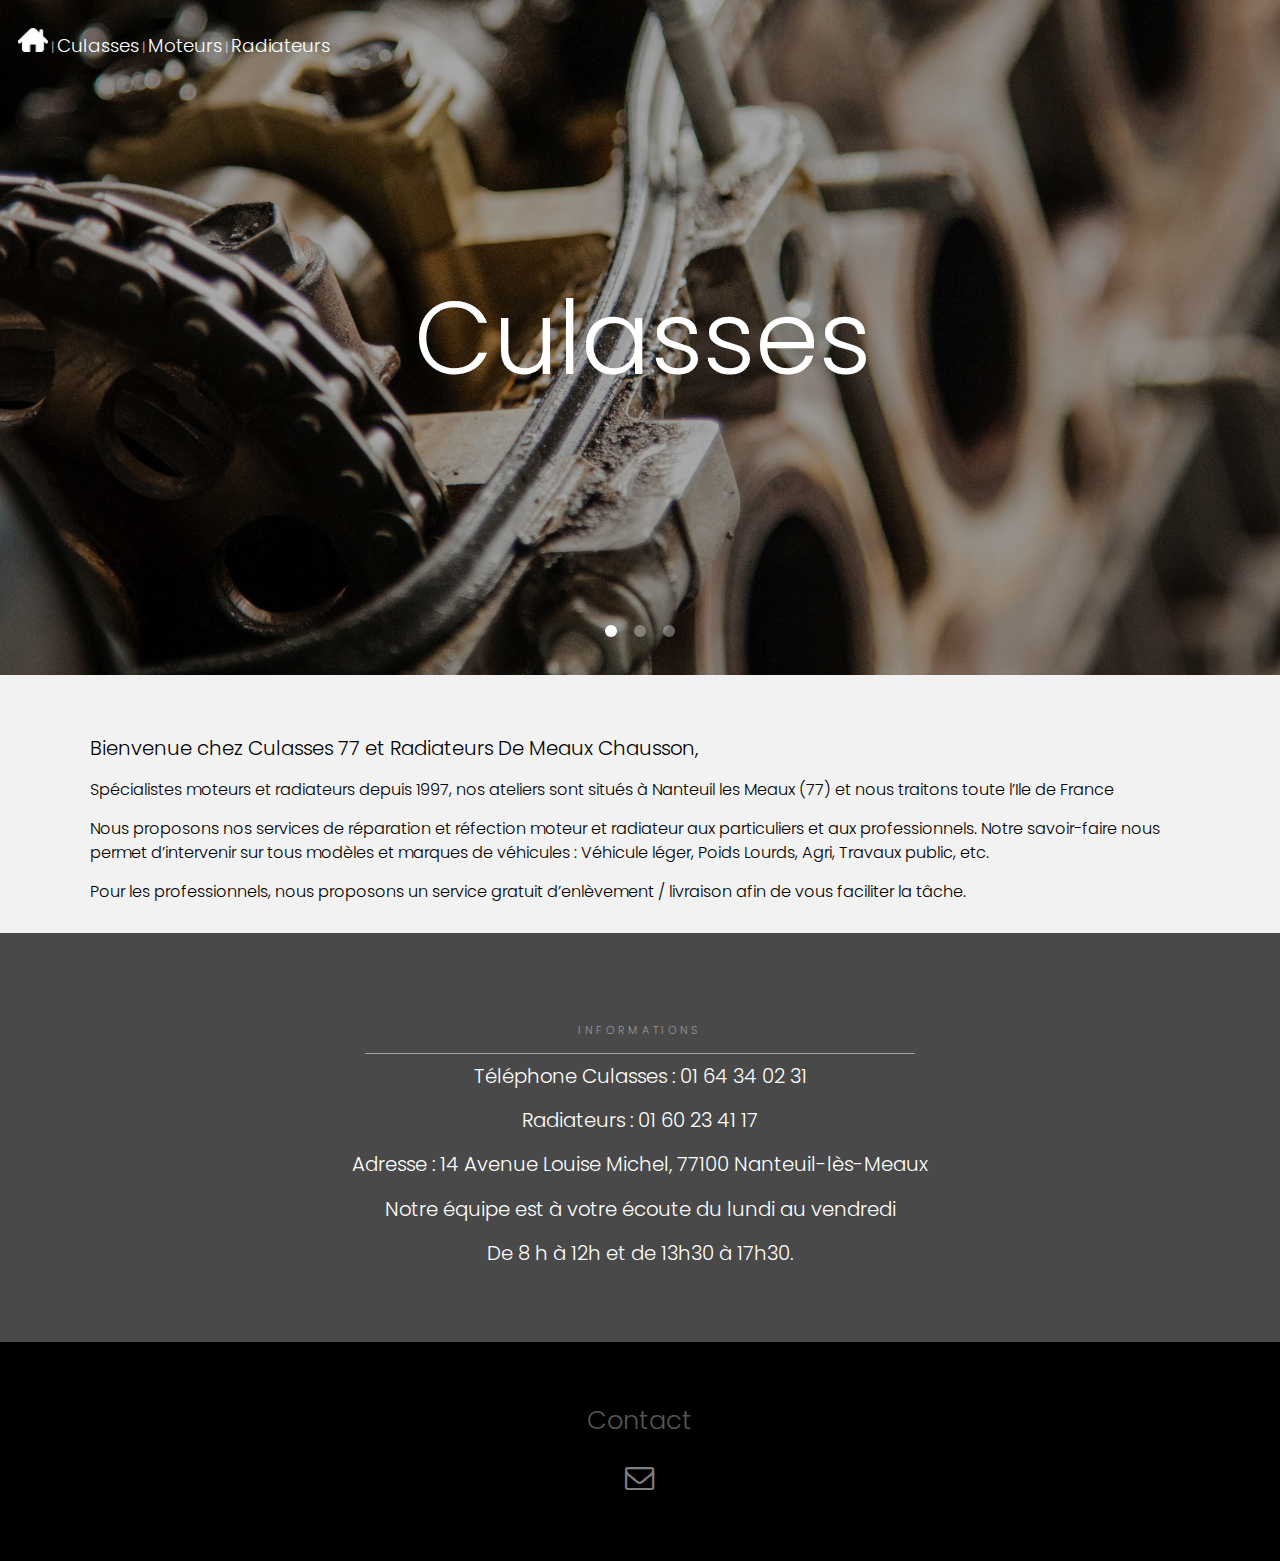
==== commit 80b50b7f: "Add files via upload" ====
--- a/index.html
+++ b/index.html
@@ -4,6 +4,7 @@
 	templated.co @templatedco
 	Released for free under the Creative Commons Attribution 3.0 license (templated.co/license)
 -->
+
 <html>
 	<head>
 		<title>CuMoRa</title>
@@ -15,10 +16,10 @@
 
 		<!-- Header -->
 			<header id="header" class="alt">
-				<div class="logo"><a href="Culasses.html">Culasses</a><span> | </span><a href="Moteurs.html">Moteurs</a><span> | </span><a href="Radiateurs.html">Radiateurs</a></div>
-				<a href="#menu">Menu</a>
+				<div class="logo"><a href="index.html"><img src="images/homepage.png"/></a><span> | </span><a href="Culasses.html">Culasses</a><span> | </span><a href="Moteurs.html">Moteurs</a><span> | </span><a href="Radiateurs.html">Radiateurs</a></div>
+				<a class="headermenu" href="#menu">Menu</a>
 			</header>
-
+			
 		<!-- Nav -->
 			<nav id="menu">
 				<ul class="links">
@@ -32,76 +33,38 @@
 		<!-- Banner -->
 			<section class="banner full">
 				<article>
-					<img src="images/slide02.jpg" alt="" />
+					<img src="images/garett-mizunaka-xFjti9rYILo-unsplash-copie.jpg" alt="" />
 					<div class="inner">
 						<header>
-							<p>Lorem ipsum dolor sit amet nullam feugiat</p>
 							<h2>Culasses</h2>
 						</header>
 					</div>
 				</article>
 				<article>
-					<img src="images/slide03.jpg"  alt="" />
+					<img src="images/matrix-cartel-Y7vJpu-tuIY-unsplash.jpg"  alt="" />
 					<div class="inner">
 						<header>
-							<p>Sed cursus aliuam veroeros lorem ipsum nullam</p>
 							<h2>Moteurs</h2>
 						</header>
 					</div>
 				</article>
 				<article>
-					<img src="images/slide04.jpg"  alt="" />
+					<img src="images/chris-knight-SaQ4kJ2ZneA-unsplash - Copie.jpg"  alt="" />
 					<div class="inner">
 						<header>
-							<p>Adipiscing lorem ipsum feugiat sed phasellus consequat</p>
 							<h2>Radiateurs</h2>
 						</header>
 					</div>
 				</article>
-				
 			</section>
-
+			
 		<!-- One -->
 			<section id="one" class="wrapper style2">
 				<div class="inner">
-					<div class="grid-style">
-
-						<div>
-							<div class="box">
-								<div class="content">
-									<header class="align-center">
-										<p>Société Culasses 77</p>
-										<h2>Culasses et Moteurs</h2>
-									</header>
-									<p>Nous réparons tous les types de culasses et moteurs</p>
-									<footer class="align-center">
-										<a href="Culasses.html" class="button alt">Réalisations</a>
-									</footer>
-								</div>
-								<div class="image fit">
-									<img src="images/Piece-Culasse.jpg" alt="Moteur démonté" />
-								</div>		
-							</div>
-						</div>
-
-						<div>
-							<div class="box">
-								<div class="content">
-									<header class="align-center">
-										<p>Société RDMC</p>
-										<h2>Radiateurs</h2>
-									</header>
-									<p>Nous réalisons la maintenance de radiateurs et fournissons les pièces neuves ou de rechange</p>
-									<footer class="align-center">
-										<a href="Radiateurs.html" class="button alt">Réalisations</a>
-									</footer>
-								</div>
-								<div class="image fit">
-									<img src="images/radiator-4772041_1280.webp" alt="Radiateur automobile" />
-								</div>
-							</div>
-						</div>
-					</div>
+					<h3>Bienvenue chez Culasses 77 et Radiateurs De Meaux Chausson,</h3>
+					<h4>Spécialistes moteurs et radiateurs depuis 1997, nos ateliers sont situés à Nanteuil les Meaux (77) et nous traitons toute l’Ile de France</h4>
+					<h4>Nous proposons nos services de réparation et réfection moteur et radiateur aux particuliers et aux professionnels. Notre savoir-faire nous permet d’intervenir sur tous modèles et marques de véhicules : Véhicule léger, Poids Lourds, Agri, Travaux public, etc.</h4>
+					<h4>Pour les professionnels, nous proposons un service gratuit d’enlèvement / livraison afin de vous faciliter la tâche.</h4>
 				</div>
 			</section>
 
@@ -109,52 +72,56 @@
 			<section id="two" class="wrapper style3">
 				<div class="inner">
 					<header class="align-center">
-						<p>Nam vel ante sit amet libero scelerisque facilisis eleifend vitae urna</p>
-						<h2>Morbi maximus justo</h2>
+						<p>Informations</p>
+						<h3>Téléphone Culasses : 01 64 34 02 31</h3>
+						<h3>Radiateurs : 01 60 23 41 17</h3>
+						<h3>Adresse : 14 Avenue Louise Michel, 77100 Nanteuil-lès-Meaux</h3>
+						<h3>Notre équipe est à votre écoute du lundi au vendredi</h3>
+						<h3>De 8 h à 12h et de 13h30 à 17h30.</h3>
 					</header>
 				</div>
 			</section>
 
-							<!-- Form -->
-							<h3>Contact</h3>
+		<!-- Form 
+			
+			<form id="contact" method="post" action="#">
+				<h3>Demande d'information ou de devis</h3>
+				<div class="row uniform">
+					<div class="6u 12u$(xsmall)">
+						<input type="text" name="name" id="name" value="" placeholder="Votre nom" />
+					</div>
+					<div class="6u$ 12u$(xsmall)">
+						<input type="email" name="email" id="email" value="" placeholder="Votre e-mail" />
+					</div>
 
-							<form method="post" action="#">
-								<div class="row uniform">
-									<div class="6u 12u$(xsmall)">
-										<input type="text" name="name" id="name" value="" placeholder="Nom" />
-									</div>
-									<div class="6u$ 12u$(xsmall)">
-										<input type="email" name="email" id="email" value="" placeholder="e-mail" />
-									</div>
-									<!-- Break -->
-									<div class="12u$">
-										<textarea name="message" id="message" placeholder="Composez votre message" rows="6"></textarea>
-									</div>
-									<!-- Break -->
-									<div class="6u$ 12u$(small)">
-										<input type="checkbox" id="human" name="human" required>
-										<label for="human">Je ne suis pas un robot</label>
-									</div>
-									<!-- Break -->
-									<div class="12u$">
-										<ul class="actions">
-											<li><input type="submit" value="Envoyer" /></li>
-											<li><input type="reset" value="Recommencer" class="alt" /></li>
-										</ul>
-									</div>
-								</div>
-							</form>
+					<div class="12u$">
+						<textarea name="message" id="message" placeholder="Composez votre message" rows="6"></textarea>
+					</div>
 
+					<div class="6u$ 12u$(small)">
+						<input type="checkbox" id="human" name="human" required>
+						<label for="human">Je ne suis pas un robot</label>
+					</div>
+
+					<div class="12u$">
+						<ul class="actions">
+							<li><input type="submit" value="Envoyer" /></li>
+							<li><input type="reset" value="Recommencer" class="alt" /></li>
+						</ul>
+					</div>
+				</div>
+			</form> -->
+			
 		<!-- Footer -->
 			<footer id="footer">
 				<div class="container">
 					<ul class="icons">
-						<li><a href="mailto:jmalin.code@gmail.com" class="icon fa-envelope-o"><span class="label">e-mail</span></a></li>
+						<li><h2>Contact</h2><a href="mailto:rjtrading2@orange.fr" class="icon fa-envelope-o"><span class="label">e-mail</span></a></li>
 					</ul>
 				</div>
-				<div class="copyright">
-					&copy; Untitled. All rights reserved.
-				</div>
+				<!-- <div class="copyright">
+					&copy; All rights reserved.
+				</div> -->
 			</footer>
 
 		<!-- Scripts -->
--- a/assets/css/main.css
+++ b/assets/css/main.css
@@ -2061,7 +2061,7 @@
 /* Form */
 
 	form {
-		margin: 25px 25px 2rem 25px;
+		margin: 50px 25px 2rem 25px;
 	}
 
 	label {
@@ -2354,11 +2354,11 @@
 		.image.fit {
 			display: block;
 			margin: 0 0 2rem 0;
-			width: 100%;
+			width: 80%;	
 		}
 
 			.image.fit img {
-				width: 100%;
+				width: 40%;
 			}
 
 		.image.main {
@@ -2369,7 +2369,28 @@
 
 			.image.main img {
 				width: 100%;
-			}
+			}	
+
+	/*Fait par Jules*/
+
+		.headerLogo {
+			width: 100%;
+		}	
+
+		.gallerieImages {
+			display: flex; 
+			flex-direction: row; 
+			justify-content: space-around; 
+			flex-wrap: wrap; 
+			max-width: 100%; 
+		}
+
+		.gallerieImages img{
+			max-width: 100%; 
+			max-height: 350px; 
+			margin: 1em;
+		}
+
 
 /* List */
 
@@ -2891,6 +2912,8 @@
 		.wrapper.style2 {
 			background-color: #f2f2f2;
 			color: #a6a6a6;
+			padding: 4rem 0 1rem 0 ;
+
 		}
 
 			.wrapper.style2 input, .wrapper.style2 select, .wrapper.style2 textarea {
@@ -3099,7 +3122,7 @@
 		.wrapper.style3 {
 			background-color: #000;
 			color: #bfbfbf;
-			background-image: url(../../images/bg.jpg);
+			background-image: url(../../images/garett-mizunaka-xFjti9rYILo-unsplash-copie.jpg);
 			background-size: cover;
 			background-attachment: fixed;
 			background-position: center;
@@ -3742,6 +3765,10 @@
 					color: rgba(255, 255, 255, 0.65);
 				}
 
+			#header > .logo img {
+				width: 30px;
+			}
+
 			#header > .logo span {
 				font-weight: 400;
 				font-size: .8em;
@@ -3866,6 +3893,20 @@
 
 	}
 
+	/* Toggle between large header (for large screens) on the left and drop-down menu on the right-hand side*/ 
+	@media screen and (max-width: 500px) {
+		.logo {
+			visibility: hidden;
+		}	
+	}
+
+	@media screen and (min-width: 501px) {
+		.headermenu {
+			visibility: hidden;
+		}	
+	}
+	
+	
 /* Menu */
 
 	#menu {
@@ -3995,6 +4036,14 @@
 
 		}
 
+		@media screen and (min-width: 501px) {
+
+			.menu {
+				visibility: hidden;
+			}
+
+		}
+
 /* Banner */
 
 	.banner {
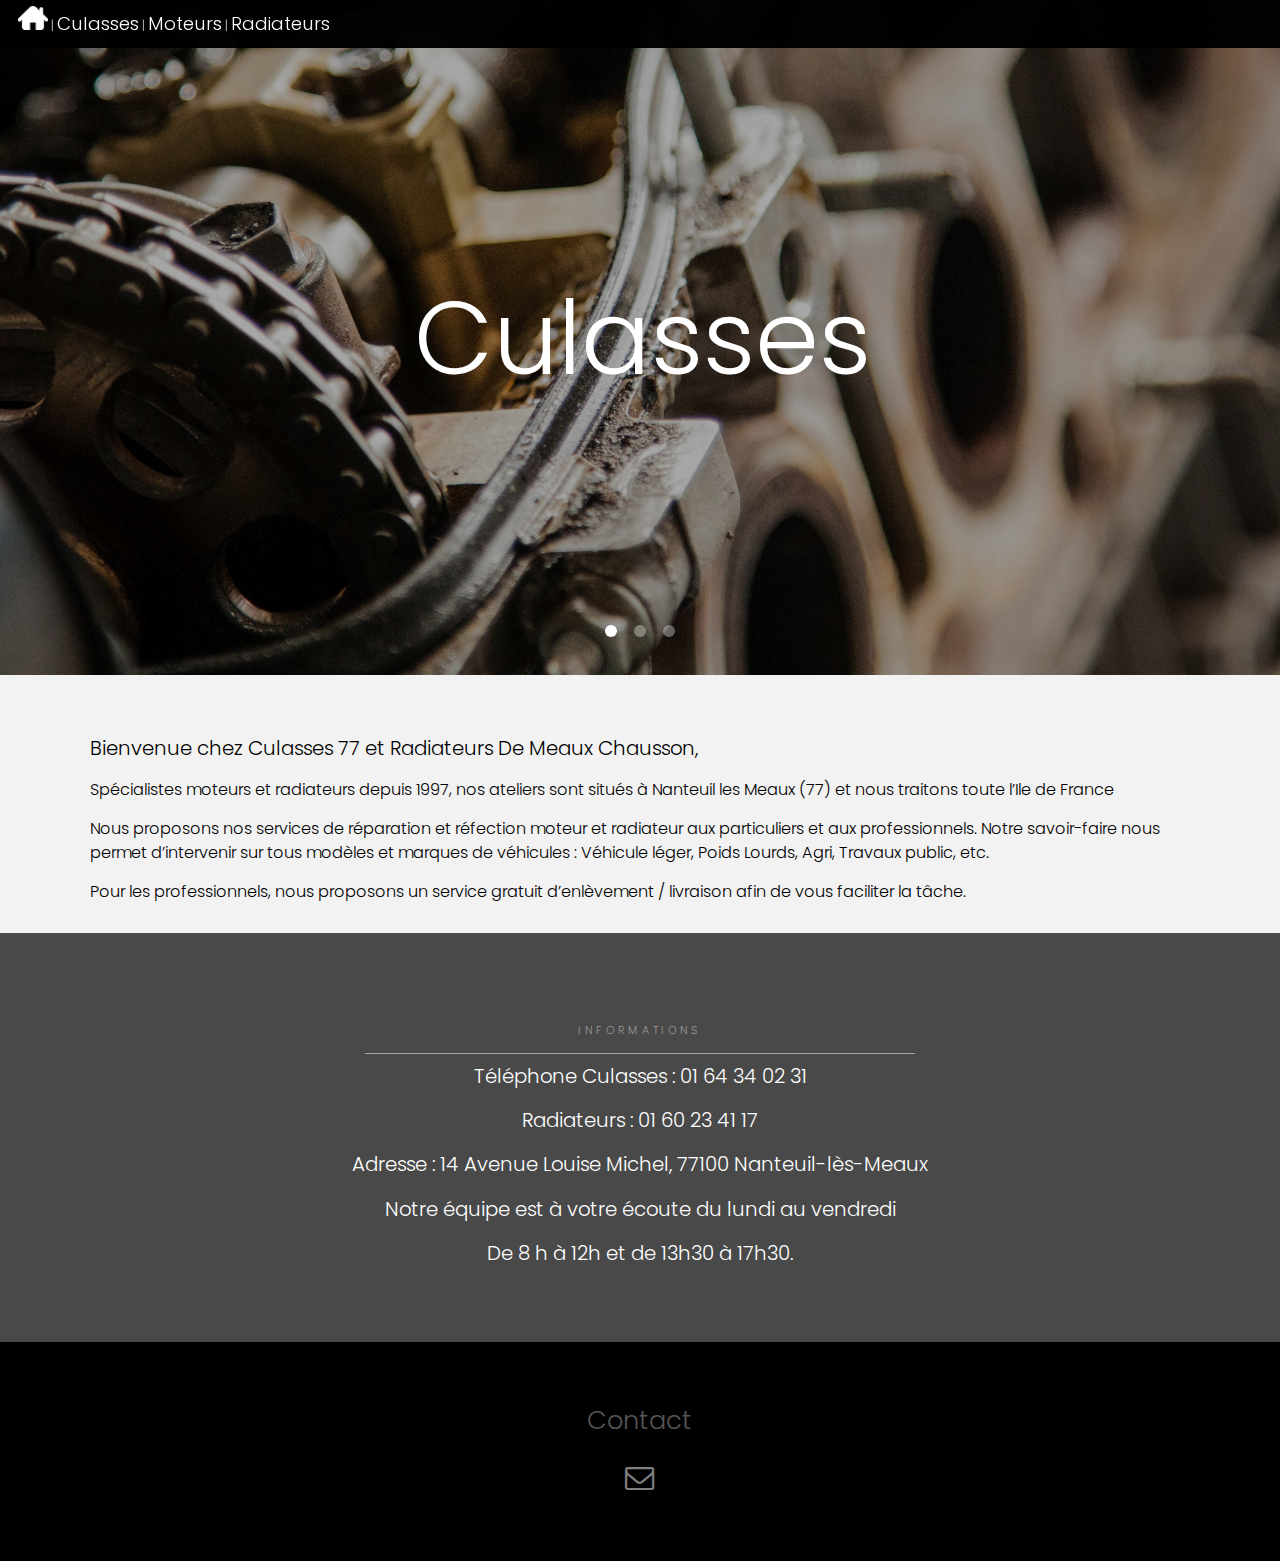
==== commit 2f0f80d9: "Add files via upload" ====
--- a/index.html
+++ b/index.html
@@ -15,7 +15,7 @@
 	<body>
 
 		<!-- Header -->
-			<header id="header" class="alt">
+			<header id="header">
 				<div class="logo"><a href="index.html"><img src="images/homepage.png"/></a><span> | </span><a href="Culasses.html">Culasses</a><span> | </span><a href="Moteurs.html">Moteurs</a><span> | </span><a href="Radiateurs.html">Radiateurs</a></div>
 				<a class="headermenu" href="#menu">Menu</a>
 			</header>
@@ -33,7 +33,7 @@
 		<!-- Banner -->
 			<section class="banner full">
 				<article>
-					<img src="images/garett-mizunaka-xFjti9rYILo-unsplash-copie.jpg" alt="" />
+					<img src="images/garett-mizunaka-xFjti9rYILo-unsplash-copie.jpg" alt="Culasses" />
 					<div class="inner">
 						<header>
 							<h2>Culasses</h2>
@@ -41,7 +41,7 @@
 					</div>
 				</article>
 				<article>
-					<img src="images/matrix-cartel-Y7vJpu-tuIY-unsplash.jpg"  alt="" />
+					<img src="images/matrix-cartel-Y7vJpu-tuIY-unsplash.jpg"  alt="Moteurs" />
 					<div class="inner">
 						<header>
 							<h2>Moteurs</h2>
@@ -49,7 +49,7 @@
 					</div>
 				</article>
 				<article>
-					<img src="images/chris-knight-SaQ4kJ2ZneA-unsplash - Copie.jpg"  alt="" />
+					<img src="images/chris-knight-SaQ4kJ2ZneA-unsplash - Copie.jpg"  alt="Radiateurs" />
 					<div class="inner">
 						<header>
 							<h2>Radiateurs</h2>
--- a/assets/css/main.css
+++ b/assets/css/main.css
@@ -2391,6 +2391,14 @@
 			margin: 1em;
 		}
 
+	/*Image gallery for smartphones*/ 
+	@media screen and (max-width: 500px) {
+		.gallerieImages img{
+			max-width: 95%; 
+			max-height: auto; 
+		}	
+	}
+
 
 /* List */
 
@@ -4047,7 +4055,7 @@
 /* Banner */
 
 	.banner {
-		background-color: #8a4680;
+		background-color: #383838;
 		color: #e2d1df;
 		padding: 8em 0;
 		position: relative;
@@ -4084,8 +4092,8 @@
 
 		.banner.full {
 			padding: 0;
-			min-height: 100vh;
-			height: 100vh !important;
+			min-height: 85vh;
+			height: 85vh !important;
 		}
 
 		.banner.half {
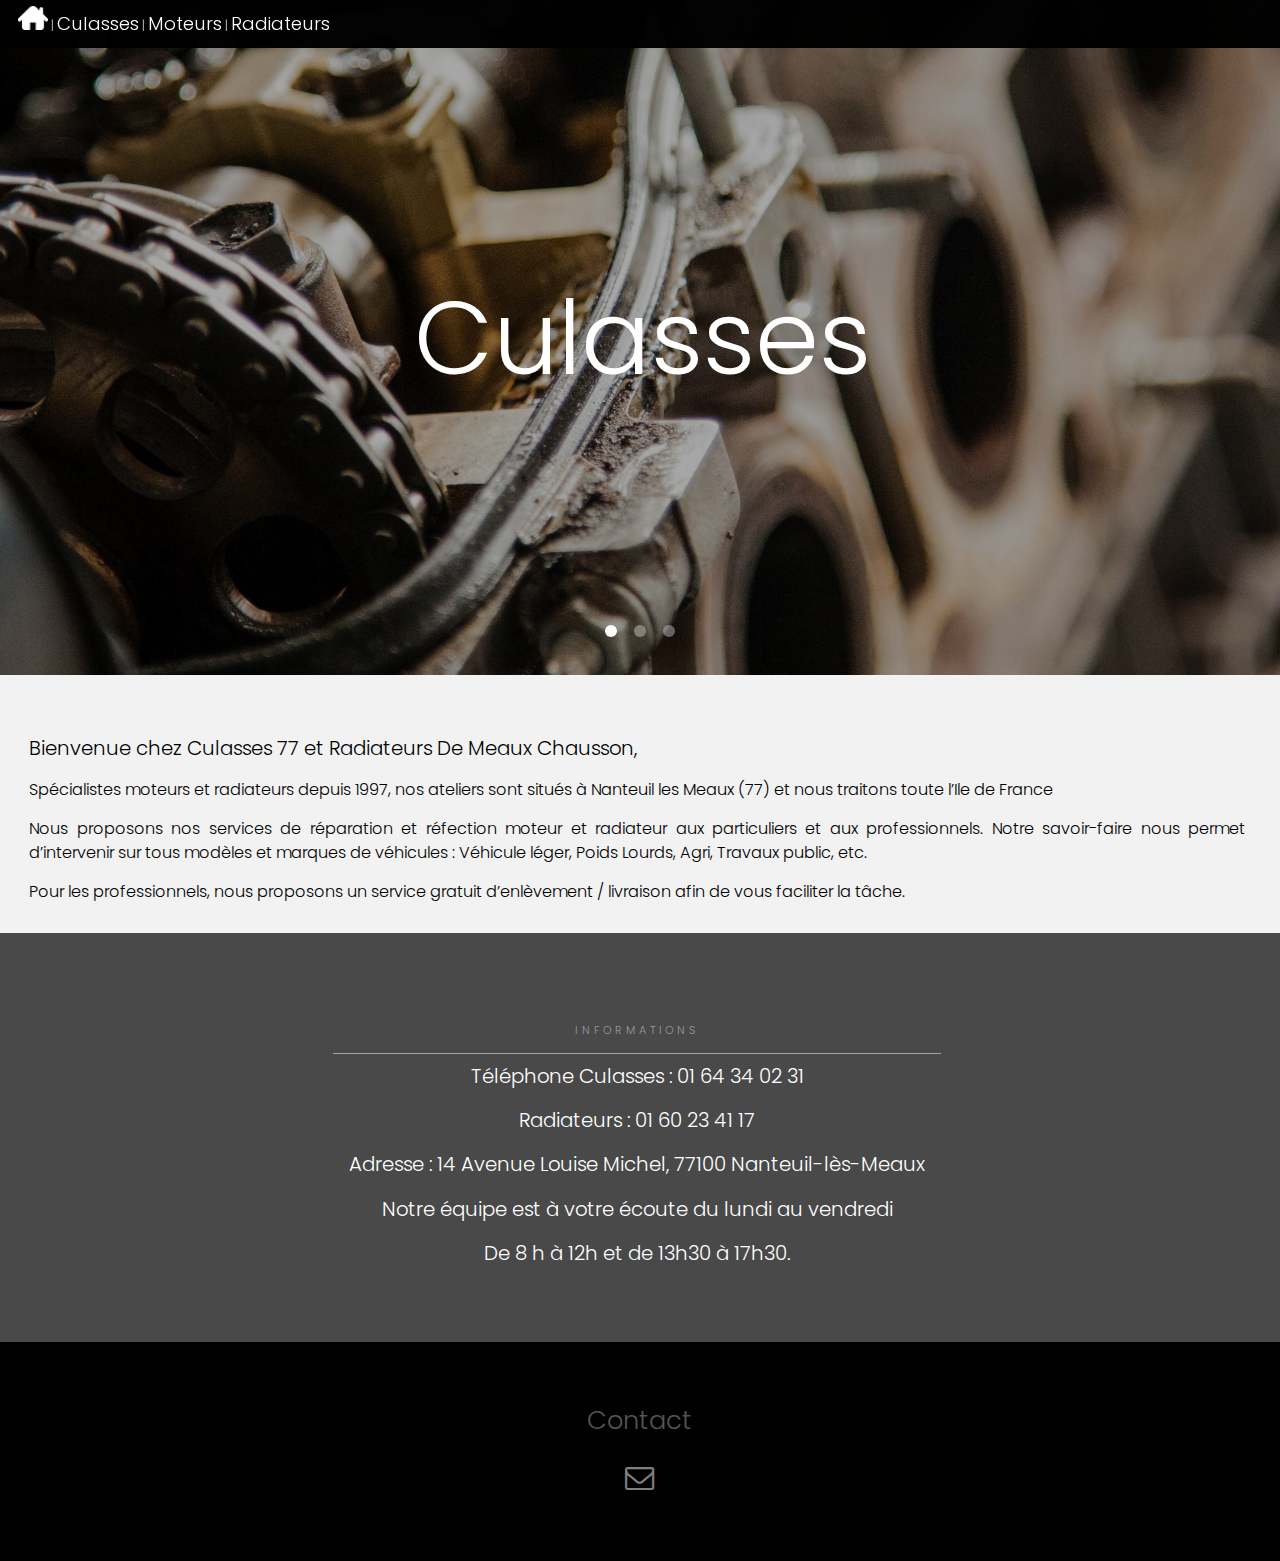
==== commit 01c7b79e: "Add files via upload" ====
--- a/index.html
+++ b/index.html
@@ -73,8 +73,8 @@
 				<div class="inner">
 					<header class="align-center">
 						<p>Informations</p>
-						<h3>Téléphone Culasses : 01 64 34 02 31</h3>
-						<h3>Radiateurs : 01 60 23 41 17</h3>
+						<h3>Téléphone Culasses : 01&nbsp;64&nbsp;34&nbsp;02&nbsp;31</h3>
+						<h3>Radiateurs : 01&nbsp;60&nbsp;23&nbsp;41&nbsp;17</h3>
 						<h3>Adresse : 14 Avenue Louise Michel, 77100 Nanteuil-lès-Meaux</h3>
 						<h3>Notre équipe est à votre écoute du lundi au vendredi</h3>
 						<h3>De 8 h à 12h et de 13h30 à 17h30.</h3>
--- a/assets/css/main.css
+++ b/assets/css/main.css
@@ -2705,8 +2705,9 @@
 	}
 
 		.wrapper > .inner {
-			margin: 0 auto;
 			width: 80rem;
+			margin: 0 2rem;
+
 		}
 
 		.wrapper.style1 {
@@ -3406,7 +3407,9 @@
 		@media screen and (max-width: 1280px) {
 
 			.wrapper > .inner {
-				width: 75rem;
+				width: 95%;
+				margin: 0 2rem;
+				text-align: justify;
 			}
 
 		}
@@ -3414,7 +3417,9 @@
 		@media screen and (max-width: 980px) {
 
 			.wrapper > .inner {
-				width: 90%;
+				width: 95%;
+				margin: 0 1rem;
+				text-align: justify;
 			}
 
 			.wrapper.style3 {
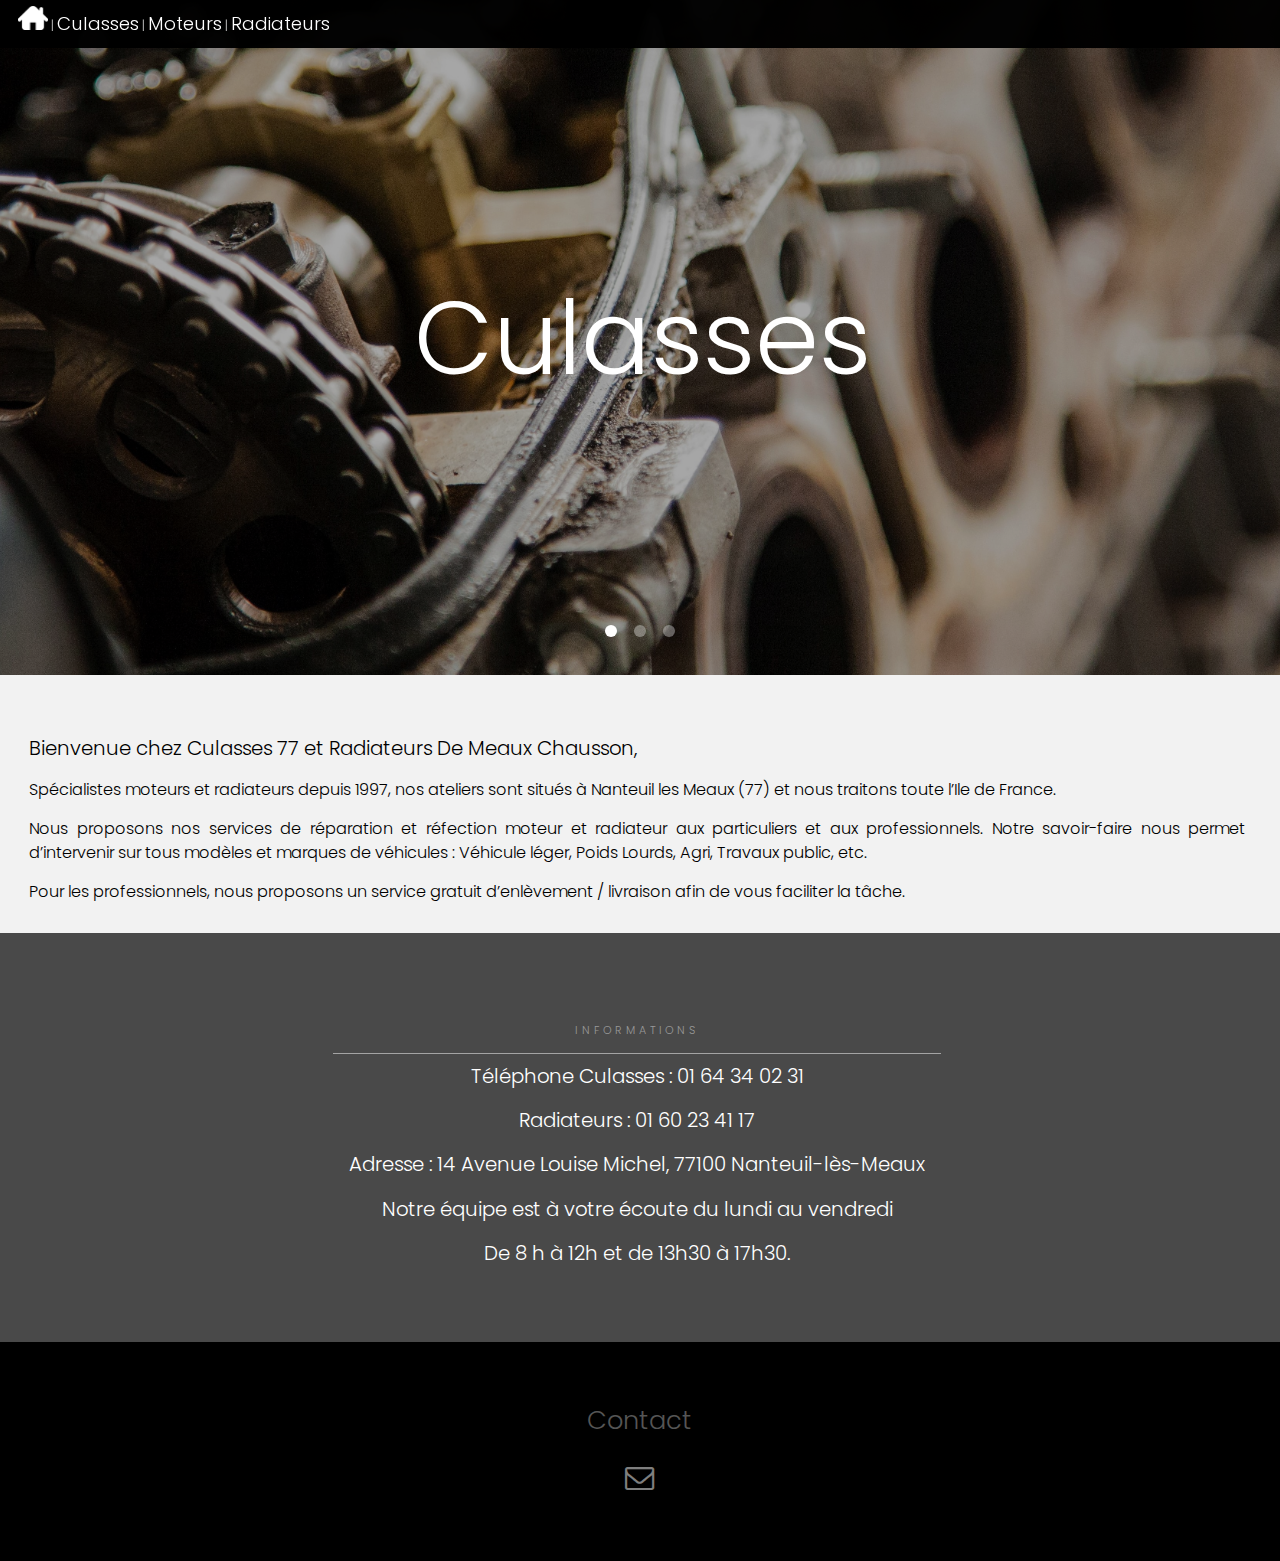
==== commit 6fae04db: "Add files via upload" ====
--- a/index.html
+++ b/index.html
@@ -7,9 +7,10 @@
 
 <html>
 	<head>
-		<title>CuMoRa</title>
+		<title>CuMoRa | Culasses, Moteurs, Radiateurs, réparation et réfection</title>
 		<meta charset="utf-8" />
 		<meta name="viewport" content="width=device-width, initial-scale=1" />
+		<meta name="description" content="Bienvenue chez Culasses 77 et Radiateurs De Meaux Chausson, Spécialistes moteurs et radiateurs depuis 1997, nos ateliers sont situés à Nanteuil les Meaux. Véhicules de collection. Viticulture. Concasseur. Mercedes 190SL" />
 		<link rel="stylesheet" href="assets/css/main.css" />
 	</head>
 	<body>
@@ -36,7 +37,7 @@
 					<img src="images/garett-mizunaka-xFjti9rYILo-unsplash-copie.jpg" alt="Culasses" />
 					<div class="inner">
 						<header>
-							<h2>Culasses</h2>
+							</span><a href="Culasses.html"><h2>Culasses</h2></a><span>
 						</header>
 					</div>
 				</article>
@@ -44,7 +45,7 @@
 					<img src="images/matrix-cartel-Y7vJpu-tuIY-unsplash.jpg"  alt="Moteurs" />
 					<div class="inner">
 						<header>
-							<h2>Moteurs</h2>
+						</span><a href="Moteurs.html"><h2>Moteurs</h2></a><span>
 						</header>
 					</div>
 				</article>
@@ -52,7 +53,7 @@
 					<img src="images/chris-knight-SaQ4kJ2ZneA-unsplash - Copie.jpg"  alt="Radiateurs" />
 					<div class="inner">
 						<header>
-							<h2>Radiateurs</h2>
+						</span><a href="Radiateurs.html"><h2>Radiateurs</h2></a><span>
 						</header>
 					</div>
 				</article>
@@ -62,7 +63,7 @@
 			<section id="one" class="wrapper style2">
 				<div class="inner">
 					<h3>Bienvenue chez Culasses 77 et Radiateurs De Meaux Chausson,</h3>
-					<h4>Spécialistes moteurs et radiateurs depuis 1997, nos ateliers sont situés à Nanteuil les Meaux (77) et nous traitons toute l’Ile de France</h4>
+					<h4>Spécialistes moteurs et radiateurs depuis 1997, nos ateliers sont situés à Nanteuil les Meaux (77) et nous traitons toute l’Ile de France.</h4>
 					<h4>Nous proposons nos services de réparation et réfection moteur et radiateur aux particuliers et aux professionnels. Notre savoir-faire nous permet d’intervenir sur tous modèles et marques de véhicules : Véhicule léger, Poids Lourds, Agri, Travaux public, etc.</h4>
 					<h4>Pour les professionnels, nous proposons un service gratuit d’enlèvement / livraison afin de vous faciliter la tâche.</h4>
 				</div>
--- a/assets/css/main.css
+++ b/assets/css/main.css
@@ -2386,7 +2386,7 @@
 		}
 
 		.gallerieImages img{
-			max-width: 100%; 
+			max-width: auto; 
 			max-height: 350px; 
 			margin: 1em;
 		}
@@ -2396,6 +2396,7 @@
 		.gallerieImages img{
 			max-width: 95%; 
 			max-height: auto; 
+			margin: 1em;
 		}	
 	}
 
